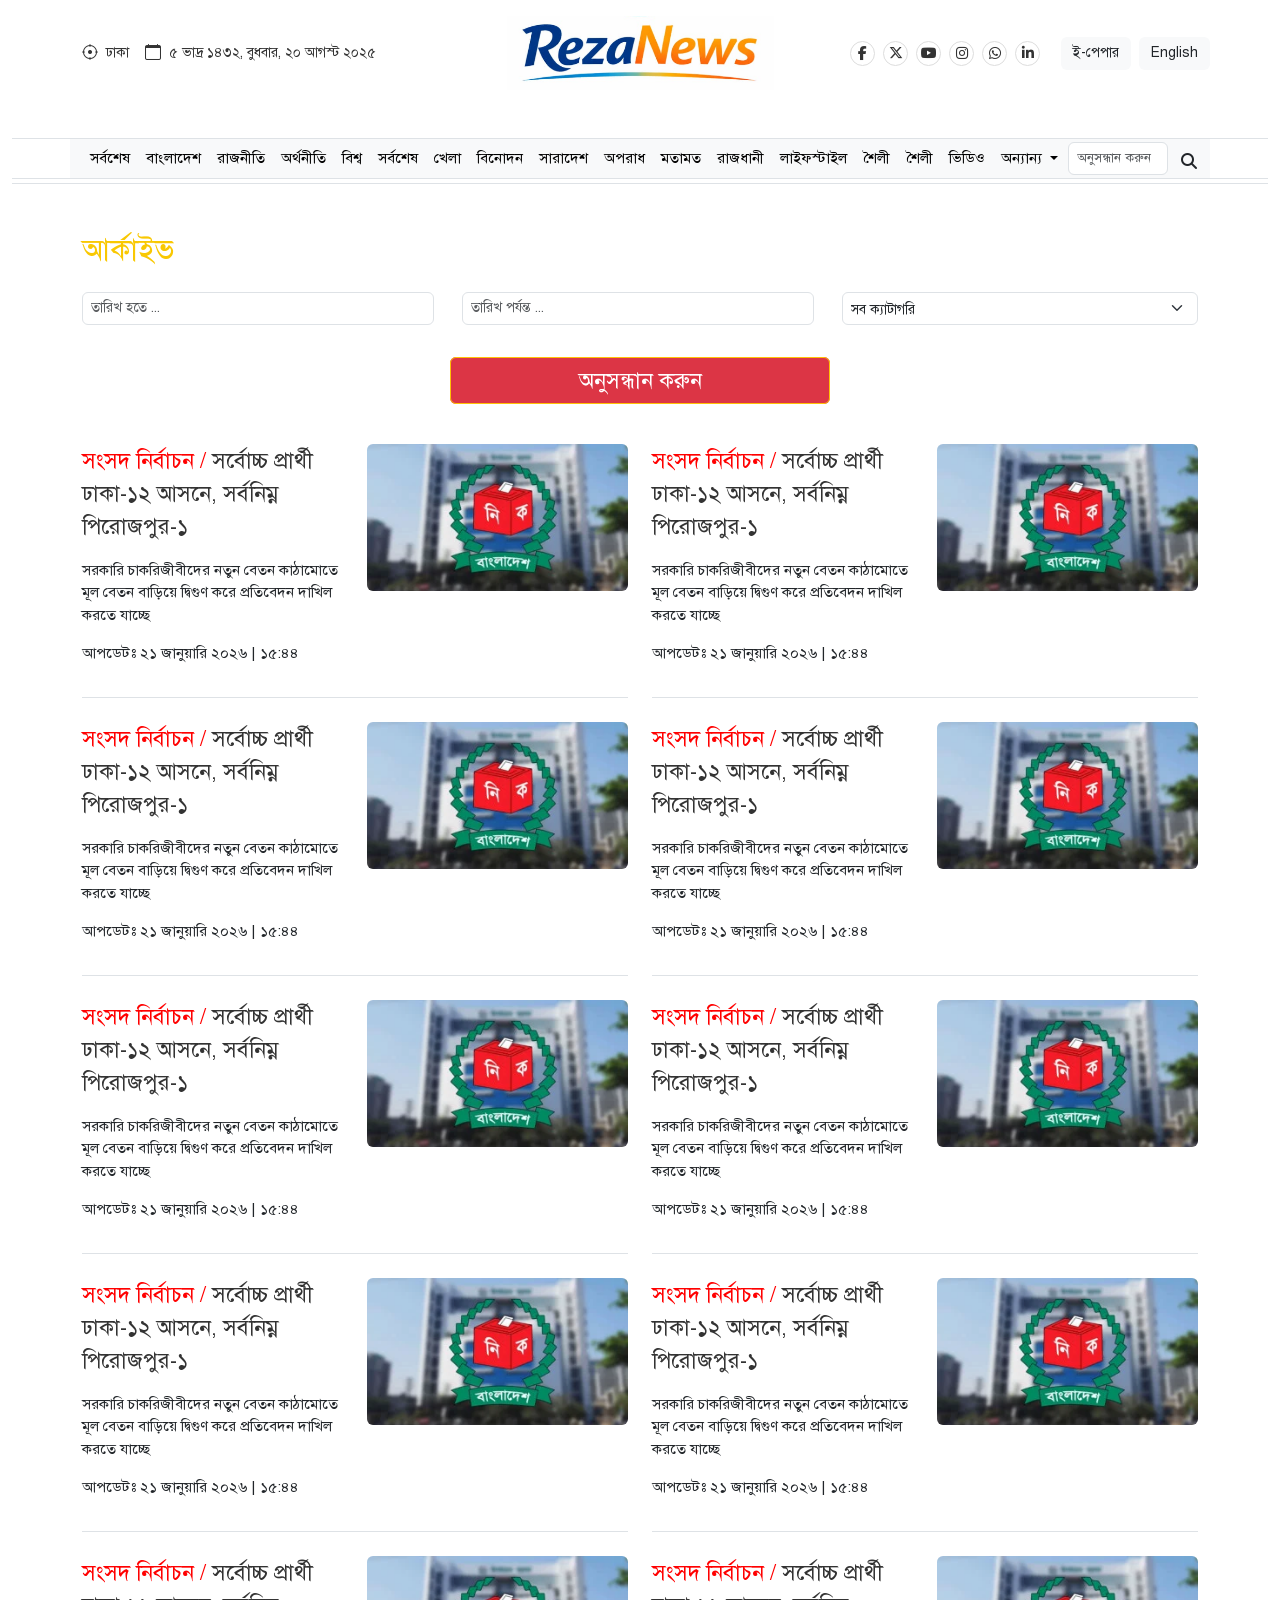
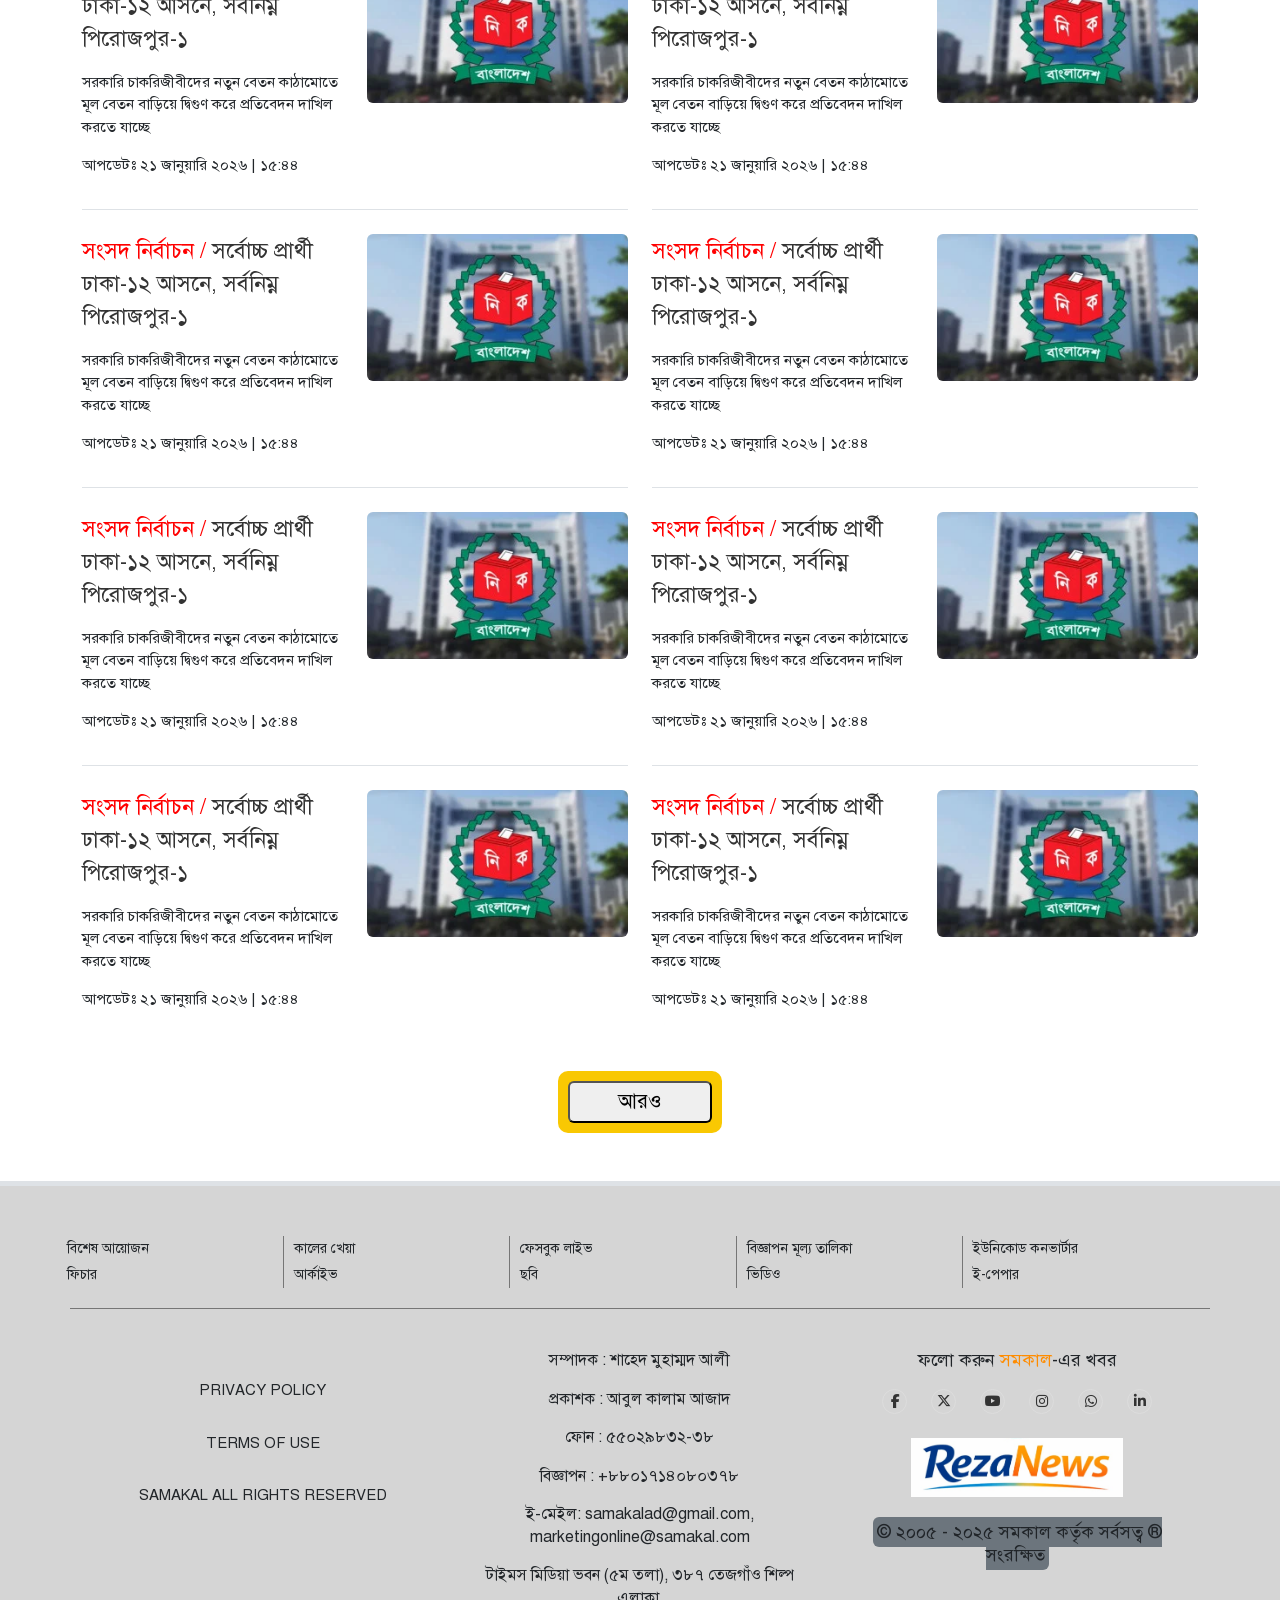
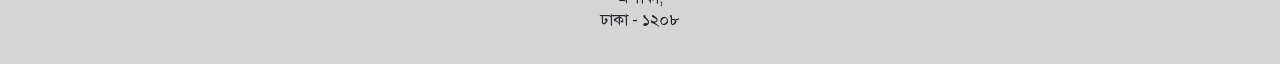
==== archive.html @ 0eddf74a "first commit" ====
<!doctype html>
<html lang="en">

<head>
    <meta charset="utf-8">
    <meta name="viewport" content="width=device-width, initial-scale=1">
    <title>SAMAKAL</title>
    <link href="https://cdn.jsdelivr.net/npm/bootstrap@5.3.8/dist/css/bootstrap.min.css" rel="stylesheet"
        integrity="sha384-sRIl4kxILFvY47J16cr9ZwB07vP4J8+LH7qKQnuqkuIAvNWLzeN8tE5YBujZqJLB" crossorigin="anonymous">
    <link href="https://cdn.jsdelivr.net/npm/bootstrap@5.3.7/dist/css/bootstrap.min.css" rel="stylesheet"
        integrity="sha384-LN+7fdVzj6u52u30Kp6M/trliBMCMKTyK833zpbD+pXdCLuTusPj697FH4R/5mcr" crossorigin="anonymous">
    <link rel="stylesheet" href="https://cdn.jsdelivr.net/npm/bootstrap-icons@1.13.1/font/bootstrap-icons.min.css">
    <link rel="stylesheet" href="https://cdnjs.cloudflare.com/ajax/libs/font-awesome/6.7.2/css/all.min.css"
        integrity="sha512-Evv84Mr4kqVGRNSgIGL/F/aIDqQb7xQ2vcrdIwxfjThSH8CSR7PBEakCr51Ck+w+/U6swU2Im1vVX0SVk9ABhg=="
        crossorigin="anonymous" referrerpolicy="no-referrer" />

    <script src="https://cdn.jsdelivr.net/npm/bootstrap@5.3.3/dist/js/bootstrap.bundle.min.js"></script>

    <script src="https://cdn.jsdelivr.net/npm/bootstrap@5.3.3/dist/js/bootstrap.bundle.min.js"></script>



    <link rel="stylesheet" href="style.css">
    <link rel="stylesheet" href="responsive.css">

</head>


<body>
    <!-- header-responsive-part -->
    <div class="container-fluid d-md-none mt-3">

        <div class="container">
            <div class="row d-flex justify-content-between align-items-center mb-2">

                <!-- responsive-three-dot-start-->
                <div class="col-md-0 col-2 d-flex align-items-end d-md-none">
                    <div class="row d-flex justify-content-end bg-light">
                        <a class="btn btn-dark py-1 px-2" data-bs-toggle="offcanvas" href="#offcanvasExample"
                            role="button" aria-controls="offcanvasExample">
                            <i class="bi bi-list font-size-22 text-white"></i>
                        </a>

                        <div class="offcanvas offcanvas-top offcanvas-box" tabindex="-1" id="offcanvasExample"
                            aria-labelledby="offcanvasExampleLabel">
                            <button type="button" class="btn-close mt-3" data-bs-dismiss="offcanvas"
                                aria-label="Close"></button>
                            <div class="offcanvas-header d-flex justify-content-center">
                                <a href="#"><img src="images/logo.png" alt="main-logo"></a>
                            </div>
                            <div
                                class="offcanvas-header pt-2 pb-2 d-flex justify-content-between font-md shadow bg-ofcanvas">
                                <!-- ofcanvas-date-time-start -->
                                <div class="col d-flex justify-content-center">
                                    <div
                                        class=" font-size-16 date-and-time mb-0 mt-0 pb-0 pt-0 d-flex justify-content-start align-items-center font-size-12 align-items-center">
                                        <i class="bi bi-crosshair mb-0 mt-0 pb-0 pt-0"></i>
                                        <h5 class="font-size-14 ps-2 mb-0 mt-0 pb-0 pt-0 font-size-16">ঢাকা</h5>
                                        <i class="bi bi-calendar ps-3 mb-0 mt-0 pb-0 pt-0"></i>
                                        <h5 class="font-size-14 px-2 mb-0 mt-0 pb-0 pt-0 font-size-16">৫ ভাদ্র ১৪৩২,
                                            বুধবার, ২০ আগস্ট ২০২৫</h5>
                                    </div>
                                </div>
                                <!-- ofcanvas-date-time-end -->
                            </div>
                            <div class="offcanvas-body" id="offcanvasExample">
                                <ul class="navbar-nav text-bold">
                                    <li class="nav-item border-bottom "><a
                                            class="nav-link text-black font-size-16 py-2 fw-normal" aria-current="page"
                                            href="category.html">প্রচ্ছদ</a></li>
                                    <li class="nav-item border-bottom "><a
                                            class="nav-link text-black font-size-16 py-2 fw-normal" aria-current="page"
                                            href="category.html">সর্বশেষ</a></li>
                                    <li class="nav-item border-bottom "><a
                                            class="nav-link text-black font-size-16 py-2 fw-normal" aria-current="page"
                                            href="category.html">জাতীয়</a></li>
                                    <li class="nav-item border-bottom "><a
                                            class="nav-link text-black font-size-16 py-2 fw-normal" aria-current="page"
                                            href="category.html">রাজনীতি</a></li>
                                    <li class="nav-item border-bottom "><a
                                            class="nav-link text-black font-size-16 py-2 fw-normal" aria-current="page"
                                            href="category.html">অর্থকড়ি</a></li>
                                    <li class="nav-item border-bottom "><a
                                            class="nav-link text-black font-size-16 py-2 fw-normal" aria-current="page"
                                            href="category.html">বিশেষ প্রতিবেদন</a></li>
                                    <li class="nav-item border-bottom "><a
                                            class="nav-link text-black font-size-16 py-2 fw-normal" aria-current="page"
                                            href="category.html">বিশ্বগ্রাম</a></li>
                                    <li class="nav-item border-bottom "><a
                                            class="nav-link text-black font-size-16 py-2 fw-normal" aria-current="page"
                                            href="category.html">রূপসী বাংলা</a></li>
                                    <li class="nav-item border-bottom "><a
                                            class="nav-link text-black font-size-16 py-2 fw-normal" aria-current="page"
                                            href="category.html">খেলার ভুবন</a></li>
                                    <li class="nav-item border-bottom "><a
                                            class="nav-link text-black font-size-16 py-2 fw-normal" aria-current="page"
                                            href="category.html">রঙ</a></li>
                                    <li class="nav-item border-bottom "><a
                                            class="nav-link text-black font-size-16 py-2 fw-normal" aria-current="page"
                                            href="category.html">সুবর্ণরেখা</a></li>
                                    <li class="nav-item border-bottom "><a
                                            class="nav-link text-black font-size-16 py-2 fw-normal" aria-current="page"
                                            href="category.html">সাহিত্যসভা</a></li>
                                    <li class="nav-item border-bottom "><a
                                            class="nav-link text-black font-size-16 py-2 fw-normal" aria-current="page"
                                            href="category.html">কর্মযোগ</a></li>
                                    <li class="nav-item border-bottom "><a
                                            class="nav-link text-black font-size-16 py-2 fw-normal" aria-current="page"
                                            href="category.html">চট্টগ্রামের খবর</a></li>
                                    <li class="nav-item border-bottom "><a
                                            class="nav-link text-black font-size-16 py-2 fw-normal" aria-current="page"
                                            href="category.html">ক্যাম্পাস</a></li>
                                    <li class="nav-item border-bottom "><a
                                            class="nav-link text-black font-size-16 py-2 fw-normal" aria-current="page"
                                            href="category.html">লেখাপড়া</a></li>
                                    <li class="nav-item border-bottom "><a
                                            class="nav-link text-black font-size-16 py-2 fw-normal" aria-current="page"
                                            href="category.html">যুক্তিতর্ক</a></li>
                                    <li class="nav-item border-bottom "><a
                                            class="nav-link text-black font-size-16 py-2 fw-normal" aria-current="page"
                                            href="category.html">জ্ঞান-বিজ্ঞান</a></li>
                                    <li class="nav-item border-bottom "><a
                                            class="nav-link text-black font-size-16 py-2 fw-normal" aria-current="page"
                                            href="category.html">খেত খামার</a></li>
                                    <li class="nav-item border-bottom "><a
                                            class="nav-link text-black font-size-16 py-2 fw-normal" aria-current="page"
                                            href="category.html">ফ্যাক্টচেক</a></li>
                                    <li class="nav-item border-bottom "><a
                                            class="nav-link text-black font-size-16 py-2 fw-normal" aria-current="page"
                                            href="category.html">ফ্যাশন প্লাস</a></li>
                                    <li class="nav-item border-bottom "><a
                                            class="nav-link text-black font-size-16 py-2 fw-normal" aria-current="page"
                                            href="category.html">রঙ্গব্যঙ্গ</a></li>
                                    <li class="nav-item border-bottom "><a
                                            class="nav-link text-black font-size-16 py-2 fw-normal" aria-current="page"
                                            href="category.html">মমতাময়ী</a></li>
                                    <li class="nav-item border-bottom "><a
                                            class="nav-link text-black font-size-16 py-2 fw-normal" aria-current="page"
                                            href="category.html">সম্পাদকীয়</a></li>
                                    <li class="nav-item border-bottom "><a
                                            class="nav-link text-black font-size-16 py-2 fw-normal" aria-current="page"
                                            href="category.html">আইন-আদালত</a></li>
                                    <li class="nav-item border-bottom "><a
                                            class="nav-link text-black font-size-16 py-2 fw-normal" aria-current="page"
                                            href="category.html">শিল্প-সংস্কৃতি</a></li>
                                    <li class="nav-item border-bottom "><a
                                            class="nav-link text-black font-size-16 py-2 fw-normal" aria-current="page"
                                            href="category.html">এখানে নোঙর</a></li>
                                    <li class="nav-item border-bottom "><a
                                            class="nav-link text-black font-size-16 py-2 fw-normal" aria-current="page"
                                            href="category.html">করপোরেট কর্নার</a></li>
                                    <li class="nav-item border-bottom "><a
                                            class="nav-link text-black font-size-16 py-2 fw-normal" aria-current="page"
                                            href="category.html">ইতিহাস-ঐতিহ্য</a></li>
                                    <li class="nav-item border-bottom "><a
                                            class="nav-link text-black font-size-16 py-2 fw-normal" aria-current="page"
                                            href="category.html">মুক্তিযুদ্ধ</a></li>
                                </ul>
                            </div>
                        </div>
                    </div>
                </div>
                <!-- responsive-three-dot-end -->

                <!-- responsive-logo start -->
                <div class="col-md-0 col-7">
                    <a href="index.html"><img class="img-fluid" src="images/logo.png" alt="Main Logo"></a>
                </div>
                <!-- responsive-logo end -->


                <!-- responsive-search start -->
                <div class="col-md-0 col-3 d-flex align-items-end">
                    <a href="search.html" class="text-decoration-none text-dark">
                        <div class="search-option d-flex align-items-center justify-content-end">
                            <form class="d-flex align-items-end" role="search">
                                <input href class="form-control search-btn-height pe-0 ps-2 font-size-13 me-1" type="search"
                                    placeholder="অনুসন্ধান করুন" aria-label="Search" />
                                <button class="btn p-0 ms-2 me-0" type="submit"><i
                                        class="fa-solid fa-magnifying-glass"></i></button>
                            </form>
                        </div>                        
                    </a>
                </div>
                <!-- responsive-search end -->

            </div>
        </div>

    </div>
    <!-- header-responsive-end -->

    <!-- header-main-box start -->
    <!-- header-top-part start -->
    <div class="container-fluid d-none d-md-block">
        <div class="container mt-3">
            <!-- .header-date,logo,socilamed-epaper-start -->
            <div class="row d-flex align-items-center mb-3">
                <div class="col-md-4 d-flex align-items-center">
                    <div
                        class="font-size-16 date-and-time mb-0 mt-0 pb-0 pt-0 d-flex justify-content-start align-items-center font-size-12 align-items-center">
                        <i class="bi bi-crosshair mb-0 mt-0 pb-0 pt-0"></i>
                        <h5 class="font-size-14 ps-2 mb-0 mt-0 pb-0 pt-0 font-size-14">ঢাকা</h5>
                        <i class="bi bi-calendar ps-3 mb-0 mt-0 pb-0 pt-0"></i>
                        <h5 class="font-size-14 px-2 mb-0 mt-0 pb-0 pt-0 font-size-14">৫ ভাদ্র ১৪৩২, বুধবার, ২০ আগস্ট
                            ২০২৫</h5>
                    </div>
                </div>
                <div class="col-md-4 main-logo">
                    <a class="d-flex justify-content-center" href="index.html"><img class="w-75" src="images/logo.png" alt="main-logo"></a>

                </div>
                <div class="col-md-4">
                    <!-- social-media start -->
                    <div class="row d-flex justify-content-end warp-flex align-items-center">
                        <div class="col-7 social-media">
                            <ul class="list-unstyled d-flex mb-0 align-items-center justify-content-end warp-flex">
                                <li><a class="text-decoration-none ms-md-0" href="https://www.facebook.com/"><i
                                            class="fa-brands fa-facebook-f"></i></a></li>
                                <li><a class="text-decoration-none ms-md-2" href="https://www.facebook.com/"><i
                                            class="fa-brands fa-x-twitter"></i></a></li>
                                <li><a class="text-decoration-none ms-md-2" href="https://www.facebook.com/"><i
                                            class="fa-brands fa-youtube"></i></a></li>
                                <li><a class="text-decoration-none ms-md-2" href="https://www.facebook.com/"><i
                                            class="fa-brands fa-instagram"></i></a></li>
                                <li><a class="text-decoration-none ms-md-2" href="https://www.facebook.com/"><i
                                            class="fa-brands fa-whatsapp"></i></a></li>
                                <li><a class="text-decoration-none ms-md-2" href="https://www.facebook.com/"><i
                                            class="fa-brands fa-linkedin-in"></i></a></li>
                            </ul>

                        </div>
                        <div class="col-md-5 d-flex justify-content-end p-0">
                            <div class="d-flex align-items-center justify-content-end bg-light px-1 py-0 rounded">
                                <!-- <i class="bi bi-newspaper"></i> -->
                                <h5 class="font-size-14 ps-2 mt-2 pe-2"><a class="text-decoration-none text-dark"
                                        href="category.html">ই-পেপার</a></h5>
                            </div>
                            <div class="d-flex align-items-center justify-content-end bg-light px-1 py-0 ms-2 rounded">
                                <h5 class="font-size-14 ps-2 mt-2 pe-2"><a class="text-decoration-none text-dark"
                                        href="category.html">English</a></h5>
                            </div>
                        </div>
                    </div>
                    <!-- social-media end -->

                </div>
            </div>
            <!-- .header-date,logo,socilamed-epaper-end -->

        </div>
    </div>
    <!-- header-top-part end -->

        <!-- header-bottom-part start -->
        <div class="container-fluid d-none d-md-block mb-5 mb-md-4 sticky-top">
            <div class="border-md-top-1px mt-5"></div>
            <div class="container d-header">
                <div class="row d-flex align-items-center bg-body-tertiary">
                    <!-- navbar-start -->
                    <div class="col-md-10 p-0 m-0">
                        <nav class="navbar navbar-expand-lg p-0 m-0">
                            <div class="container-fluid">
                                <button class="navbar-toggler" type="button" data-bs-toggle="collapse"
                                    data-bs-target="#navbarScroll" aria-controls="navbarScroll" aria-expanded="false"
                                    aria-label="Toggle navigation">
                                    <span class="navbar-toggler-icon"></span>
                                </button>
                                <div class="collapse navbar-collapse" id="navbarScroll">
                                    <ul class="navbar-nav me-auto my-2 my-lg-0 navbar-nav-scroll"
                                        style="--bs-scroll-height: 100px;">
                                        <li class="nav-item">
                                            <a class="nav-link active" aria-current="page" href="category.html">সর্বশেষ</a>
                                        </li>
                                        <li class="nav-item">
                                            <a class="nav-link active" aria-current="page" href="category.html">বাংলাদেশ</a>
                                        </li>
                                        <li class="nav-item">
                                            <a class="nav-link active" aria-current="page" href="category.html">রাজনীতি</a>
                                        </li>
                                        <li class="nav-item">
                                            <a class="nav-link active" aria-current="page" href="category.html">অর্থনীতি</a>
                                        </li>
                                        <li class="nav-item">
                                            <a class="nav-link active" aria-current="page" href="category.html">বিশ্ব</a>
                                        </li>
                                        <li class="nav-item">
                                            <a class="nav-link active" aria-current="page" href="category.html">সর্বশেষ</a>
                                        </li>
                                        <li class="nav-item">
                                            <a class="nav-link active" aria-current="page" href="category.html">খেলা</a>
                                        </li>
                                        <li class="nav-item">
                                            <a class="nav-link active" aria-current="page" href="category.html">বিনোদন</a>
                                        </li>
                                        <li class="nav-item">
                                            <a class="nav-link active" aria-current="page" href="category.html">সারাদেশ </a>
                                        </li>
                                        <li class="nav-item">
                                            <a class="nav-link active" aria-current="page" href="category.html">অপরাধ</a>
                                        </li>
                                        <li class="nav-item">
                                            <a class="nav-link active" aria-current="page" href="category.html">মতামত</a>
                                        </li>
                                        <li class="nav-item">
                                            <a class="nav-link active" aria-current="page" href="category.html">রাজধানী</a>
                                        </li>
                                        <li class="nav-item">
                                            <a class="nav-link active" aria-current="page" href="category.html">লাইফস্টাইল</a>
                                        </li>
                                        <li class="nav-item">
                                            <a class="nav-link active" aria-current="page" href="category.html">শৈলী</a>
                                        </li>
                                        <li class="nav-item">
                                            <a class="nav-link active" aria-current="page" href="category.html">শৈলী</a>
                                        </li>
                                        <li class="nav-item">
                                            <a class="nav-link active" aria-current="page" href="category.html">ভিডিও</a>
                                        </li>


                                        <li class="nav-item dropdown has-megamenu">
                                            <a class="nav-link active dropdown-toggle" href="category.html" role="button"
                                                data-bs-toggle="dropdown" aria-expanded="false">
                                                অন্যান্য
                                            </a>
                                            <ul class="dropdown-menu dropdown-other">
                                                <li>
                                                    <div class="row w-100 h-100 d-flex justify-content-between ">
                                                        <div class="col-md-3" style="flex: 0 0 20%;max-width: 20%;">
                                                            <ul class="list-unstyled">
                                                                <li><a class="dropdown-item" href="category.html">চতুরঙ্গ</a></li>
                                                                <li><a class="dropdown-item" href="category.html">নারী দিবস</a></li>
                                                                <li><a class="dropdown-item" href="category.html">সাহিত্য ও সংস্কৃতি</a>
                                                                </li>
                                                                <li><a class="dropdown-item" href="category.html">ছবি</a></li>
                                                                <li><a class="dropdown-item" href="category.html">প্রবাস</a></li>
                                                            </ul>
                                                        </div>

                                                        <div class="col-md-3" style="flex: 0 0 20%;max-width: 20%;">
                                                            <ul class="list-unstyled">
                                                                <li><a class="dropdown-item" href="category.html">জীবন সংগ্রাম</a></li>
                                                                <li><a class="dropdown-item" href="category.html">ভ্রমণ</a></li>
                                                                <li><a class="dropdown-item" href="category.html">ফিচার</a></li>
                                                                <li><a class="dropdown-item" href="category.html">প্রবাস</a></li>
                                                                <li><a class="dropdown-item" href="category.html">জীবন সংগ্রাম</a></li>
                                                            </ul>
                                                        </div>

                                                        <div class="col-md-3" style="flex: 0 0 20%;max-width: 20%;">
                                                            <ul class="list-unstyled">
                                                                <li><a class="dropdown-item" href="category.html">ভ্রমণ</a></li>
                                                                <li><a class="dropdown-item" href="category.html">ফিচার</a></li>
                                                                <li><a class="dropdown-item" href="category.html">শিক্ষা</a></li>
                                                                <li><a class="dropdown-item" href="category.html">শিল্প-বাণিজ্য</a></li>
                                                                <li><a class="dropdown-item" href="category.html">সাক্ষাৎকার</a></li>
                                                            </ul>
                                                        </div>

                                                        <div class="col-md-3" style="flex: 0 0 20%;max-width: 20%;">
                                                            <ul class="list-unstyled">
                                                                <li><a class="dropdown-item" href="category.html">প্রযুক্তি</a></li>
                                                                <li><a class="dropdown-item" href="category.html">প্রিয় চট্টগ্রাম</a></li>
                                                                <li><a class="dropdown-item" href="category.html">শেয়ারবাজার</a></li>
                                                                <li><a class="dropdown-item" href="category.html">অনুসন্ধান</a></li>
                                                                <li><a class="dropdown-item" href="category.html">অফবিট</a></li>
                                                            </ul>
                                                        </div>

                                                        <div class="col-md-3" style="flex: 0 0 20%;max-width: 20%;">
                                                            <ul class="list-unstyled">
                                                                <li><a class="dropdown-item" href="archive.html">আর্কাইভ</a></li>
                                                                <li><a class="dropdown-item" href="category.html">মতামত</a></li>
                                                                <li><a class="dropdown-item" href="category.html">চাকরি</a></li>
                                                                <li><a class="dropdown-item" href="category.html">শিল্পমঞ্চ</a></li>
                                                                <li><a class="dropdown-item" href="category.html">বিশেষ আয়োজন</a></li>
                                                            </ul>
                                                        </div>

                                                    </div>                                                    
                                                </li>

                                            </ul>
                                        </li>
                                    </ul>

                                </div>
                            </div>
                        </nav>
                    </div>
                    <!-- navbar-end -->


                    <!-- search-button-start -->
                    <div class="col-md-2">
                        <a href="search.html" class="text-decoration-none text-dark">
                            <div class="search-option d-flex align-items-center justify-content-end">
                                <form class="d-flex align-items-end" role="search">
                                    <input href class="form-control search-btn-height pe-0 ps-2 font-size-13 me-1" type="search"
                                        placeholder="অনুসন্ধান করুন" aria-label="Search" />
                                    <button class="btn p-0 ms-2 me-0" type="submit"><i
                                            class="fa-solid fa-magnifying-glass"></i></button>
                                </form>
                            </div>                        
                        </a>

                    </div>
                    <!-- search-button-end -->
                </div>
            </div>
            <div class="border-md-top-1px"></div>
            <div class="border-md-top-1px mt-1 mb-5"></div>
        </div>
        <!-- header-bottom-part end -->
    <!-- header-main-box end -->

<!-- arcive title start -->
 <div class="container-fluid">
    <div class="container">
        <!-- search--box start -->
        <div class="row">
            <div class="col-lg-12 col-12 mb-lg-0 text-start">
                <h2 class="font-size-30 color-sp">আর্কাইভ</h2>                          
            </div>
            
        </div>
        <!-- search--box end -->

      
    </div>
</div>
 
<!-- arcive title end -->
    
<!-- archive search box start -->
<div class="container-fluid">
    <div class="container">
        <!-- search form start -->
        <div class="row mt-3 mb-3">
            <div class="col-lg-4">
                <form class="d-flex align-items-end" role="search">
                    <input href class="form-control search-btn-height w-100 pe-0 ps-2 font-size-14 me-1" type="search"
                        placeholder="তারিখ হতে ..." aria-label="Search" />
                </form>
            </div>

            <div class="col-lg-4">
                <form class="d-flex align-items-end" role="search">
                    <input href class="form-control search-btn-height w-100 pe-0 ps-2 font-size-14 me-1" type="search"
                        placeholder="তারিখ পর্যন্ত ..." aria-label="Search" />
                </form>
            </div>

            <div class="col-lg-4">

                <select class="form-select search-btn-height w-100 pe-0 ps-2 font-size-14 me-1" aria-label="Default select example">
                <option selected>সব ক্যাটাগরি</option>
                <option value="1">বাংলাদেশ</option>
                <option value="2">রাজিনীতি</option>
                <option value="3">প্রযুক্তি</option>
                <option value="3">রাজধানী</option>
                <option value="3">বিশ্ব</option>
                <option value="3">ভ্রমণ</option>
                <option value="3">বিনোদন</option>
                <option value="3">কালের খেয়া</option>
                </select>                

            </div>
            
        </div>
        <!-- search form end -->

        <!-- search start -->
        <div class="row">
            <div class="col-lg-4"></div>
            <div class="col-lg-4 col-12 search rounded bg-danger px-0 mt-3 mb-3">
                <button type="button" class="btn btnn text-white font-size-22 btn-outline-warning w-100">অনুসন্ধান করুন


                </button>   
                

            </div>
            <div class="col-lg-4"></div>
        </div>
        <!-- search end -->
    </div>
</div>
<!-- archive search box end -->

<!-- archive result start -->
<div class="container-fluid">
    <div class="container">
        <!-- archive result-box start -->
        <div class="row">

            <!-- archive-left box start -->                   
            <div class="col-lg-6 col-12 mb-lg-0">
                <!-- categgory-single start -->
                <div class="categgory-single">
                    <a href="single.html" class="text-decoration-none text-dark">
                        <div class="row mt-lg-4 mt-3">
                            <div class="col-lg-6 col-6">
                                <div class="main-lead-title">
                                    <h3 class="font-size-22 lh-base mt-lg-0 mt-4 mb-3"><span class="subheading">সংসদ নির্বাচন /</span> সর্বোচ্চ প্রার্থী ঢাকা-১২ আসনে, সর্বনিম্ন পিরোজপুর-১</h3>
                                </div>
                                <div class="c-body-date d-none d-md-block">
                                    <p>সরকারি চাকরিজীবীদের নতুন বেতন কাঠামোতে মূল বেতন বাড়িয়ে দ্বিগুণ করে প্রতিবেদন দাখিল করতে যাচ্ছে </p>
                                    <p class="date-and-time">আপডেটঃ ২১ জানুয়ারি ২০২৬ | ১৫:৪৪</p>
                                </div>
                            </div>
                            <div class="c-images col-lg-6 col-6">
                                <picture>
                                    <img class="img-100 img-fluid rounded" src="images/ec.webp" alt="Election Commition">
                                </picture>
                            </div> 
                        </div>
                    </a> 
                </div>
                <!-- categgory-single end -->
                <div class="border-bottom mt-3 mb-3"></div>   
                
                
                <!-- categgory-single start -->
                <div class="categgory-single">
                    <a href="single.html" class="text-decoration-none text-dark">
                        <div class="row mt-lg-4 mt-3">
                            <div class="col-lg-6 col-12">
                                <div class="main-lead-title">
                                    <h3 class="font-size-22 lh-base mt-lg-0 mt-4 mb-3"><span class="subheading">সংসদ নির্বাচন /</span> সর্বোচ্চ প্রার্থী ঢাকা-১২ আসনে, সর্বনিম্ন পিরোজপুর-১</h3>
                                </div>
                                <div class="c-body-date d-none d-md-block">
                                    <p>সরকারি চাকরিজীবীদের নতুন বেতন কাঠামোতে মূল বেতন বাড়িয়ে দ্বিগুণ করে প্রতিবেদন দাখিল করতে যাচ্ছে </p>
                                    <p class="date-and-time">আপডেটঃ ২১ জানুয়ারি ২০২৬ | ১৫:৪৪</p>
                                </div>
                            </div>
                            <div class="c-images col-lg-6 col-12">
                                <picture>
                                    <img class="img-100 img-fluid rounded" src="images/ec.webp" alt="Election Commition">
                                </picture>
                            </div> 
                        </div>
                    </a> 
                </div>
                <!-- categgory-single end -->
                <div class="border-bottom mt-3 mb-3"></div>  
                
                
                <!-- categgory-single start -->
                <div class="categgory-single">
                    <a href="single.html" class="text-decoration-none text-dark">
                        <div class="row mt-lg-4 mt-3">
                            <div class="col-lg-6 col-12">
                                <div class="main-lead-title">
                                    <h3 class="font-size-22 lh-base mt-lg-0 mt-4 mb-3"><span class="subheading">সংসদ নির্বাচন /</span> সর্বোচ্চ প্রার্থী ঢাকা-১২ আসনে, সর্বনিম্ন পিরোজপুর-১</h3>
                                </div>
                                <div class="c-body-date d-none d-md-block">
                                    <p>সরকারি চাকরিজীবীদের নতুন বেতন কাঠামোতে মূল বেতন বাড়িয়ে দ্বিগুণ করে প্রতিবেদন দাখিল করতে যাচ্ছে </p>
                                    <p class="date-and-time">আপডেটঃ ২১ জানুয়ারি ২০২৬ | ১৫:৪৪</p>
                                </div>
                            </div>
                            <div class="c-images col-lg-6 col-12">
                                <picture>
                                    <img class="img-100 img-fluid rounded" src="images/ec.webp" alt="Election Commition">
                                </picture>
                            </div> 
                        </div>
                    </a> 
                </div>
                <!-- categgory-single end -->
                <div class="border-bottom mt-3 mb-3"></div>  
                
                
                <!-- categgory-single start -->
                <div class="categgory-single">
                    <a href="single.html" class="text-decoration-none text-dark">
                        <div class="row mt-lg-4 mt-3">
                            <div class="col-lg-6 col-12">
                                <div class="main-lead-title">
                                    <h3 class="font-size-22 lh-base mt-lg-0 mt-4 mb-3"><span class="subheading">সংসদ নির্বাচন /</span> সর্বোচ্চ প্রার্থী ঢাকা-১২ আসনে, সর্বনিম্ন পিরোজপুর-১</h3>
                                </div>
                                <div class="c-body-date d-none d-md-block">
                                    <p>সরকারি চাকরিজীবীদের নতুন বেতন কাঠামোতে মূল বেতন বাড়িয়ে দ্বিগুণ করে প্রতিবেদন দাখিল করতে যাচ্ছে </p>
                                    <p class="date-and-time">আপডেটঃ ২১ জানুয়ারি ২০২৬ | ১৫:৪৪</p>
                                </div>
                            </div>
                            <div class="c-images col-lg-6 col-12">
                                <picture>
                                    <img class="img-100 img-fluid rounded" src="images/ec.webp" alt="Election Commition">
                                </picture>
                            </div> 
                        </div>
                    </a> 
                </div>
                <!-- categgory-single end -->
                <div class="border-bottom mt-3 mb-3"></div>  
                
                
                <!-- categgory-single start -->
                <div class="categgory-single">
                    <a href="single.html" class="text-decoration-none text-dark">
                        <div class="row mt-lg-4 mt-3">
                            <div class="col-lg-6 col-12">
                                <div class="main-lead-title">
                                    <h3 class="font-size-22 lh-base mt-lg-0 mt-4 mb-3"><span class="subheading">সংসদ নির্বাচন /</span> সর্বোচ্চ প্রার্থী ঢাকা-১২ আসনে, সর্বনিম্ন পিরোজপুর-১</h3>
                                </div>
                                <div class="c-body-date d-none d-md-block">
                                    <p>সরকারি চাকরিজীবীদের নতুন বেতন কাঠামোতে মূল বেতন বাড়িয়ে দ্বিগুণ করে প্রতিবেদন দাখিল করতে যাচ্ছে </p>
                                    <p class="date-and-time">আপডেটঃ ২১ জানুয়ারি ২০২৬ | ১৫:৪৪</p>
                                </div>
                            </div>
                            <div class="c-images col-lg-6 col-12">
                                <picture>
                                    <img class="img-100 img-fluid rounded" src="images/ec.webp" alt="Election Commition">
                                </picture>
                            </div> 
                        </div>
                    </a> 
                </div>
                <!-- categgory-single end -->
                <div class="border-bottom mt-3 mb-3"></div>  
                
                
                <!-- categgory-single start -->
                <div class="categgory-single">
                    <a href="single.html" class="text-decoration-none text-dark">
                        <div class="row mt-lg-4 mt-3">
                            <div class="col-lg-6 col-12">
                                <div class="main-lead-title">
                                    <h3 class="font-size-22 lh-base mt-lg-0 mt-4 mb-3"><span class="subheading">সংসদ নির্বাচন /</span> সর্বোচ্চ প্রার্থী ঢাকা-১২ আসনে, সর্বনিম্ন পিরোজপুর-১</h3>
                                </div>
                                <div class="c-body-date d-none d-md-block">
                                    <p>সরকারি চাকরিজীবীদের নতুন বেতন কাঠামোতে মূল বেতন বাড়িয়ে দ্বিগুণ করে প্রতিবেদন দাখিল করতে যাচ্ছে </p>
                                    <p class="date-and-time">আপডেটঃ ২১ জানুয়ারি ২০২৬ | ১৫:৪৪</p>
                                </div>
                            </div>
                            <div class="c-images col-lg-6 col-12">
                                <picture>
                                    <img class="img-100 img-fluid rounded" src="images/ec.webp" alt="Election Commition">
                                </picture>
                            </div> 
                        </div>
                    </a> 
                </div>
                <!-- categgory-single end -->
                <div class="border-bottom mt-3 mb-3"></div>  
                
                <!-- categgory-single start -->
                <div class="categgory-single">
                    <a href="single.html" class="text-decoration-none text-dark">
                        <div class="row mt-lg-4 mt-3">
                            <div class="col-lg-6 col-12">
                                <div class="main-lead-title">
                                    <h3 class="font-size-22 lh-base mt-lg-0 mt-4 mb-3"><span class="subheading">সংসদ নির্বাচন /</span> সর্বোচ্চ প্রার্থী ঢাকা-১২ আসনে, সর্বনিম্ন পিরোজপুর-১</h3>
                                </div>
                                <div class="c-body-date d-none d-md-block">
                                    <p>সরকারি চাকরিজীবীদের নতুন বেতন কাঠামোতে মূল বেতন বাড়িয়ে দ্বিগুণ করে প্রতিবেদন দাখিল করতে যাচ্ছে </p>
                                    <p class="date-and-time">আপডেটঃ ২১ জানুয়ারি ২০২৬ | ১৫:৪৪</p>
                                </div>
                            </div>
                            <div class="c-images col-lg-6 col-12">
                                <picture>
                                    <img class="img-100 img-fluid rounded" src="images/ec.webp" alt="Election Commition">
                                </picture>
                            </div> 
                        </div>
                    </a> 
                </div>
                <!-- categgory-single end -->
                <div class="border-bottom mt-3 mb-3"></div>  
                
                <!-- category-single start -->
                <div class="categgory-single">
                    <a href="single.html" class="text-decoration-none text-dark">
                        <div class="row mt-lg-4 mt-3">
                            <div class="col-lg-6 col-12">
                                <div class="main-lead-title">
                                    <h3 class="font-size-22 lh-base mt-lg-0 mt-4 mb-3"><span class="subheading">সংসদ নির্বাচন /</span> সর্বোচ্চ প্রার্থী ঢাকা-১২ আসনে, সর্বনিম্ন পিরোজপুর-১</h3>
                                </div>
                                <div class="c-body-date d-none d-md-block">
                                    <p>সরকারি চাকরিজীবীদের নতুন বেতন কাঠামোতে মূল বেতন বাড়িয়ে দ্বিগুণ করে প্রতিবেদন দাখিল করতে যাচ্ছে </p>
                                    <p class="date-and-time">আপডেটঃ ২১ জানুয়ারি ২০২৬ | ১৫:৪৪</p>
                                </div>
                            </div>
                            <div class="c-images col-lg-6 col-12">
                                <picture>
                                    <img class="img-100 img-fluid rounded" src="images/ec.webp" alt="Election Commition">
                                </picture>
                            </div> 
                        </div>
                    </a> 
                </div>
                <!-- category-single end -->             
                            
            </div>
            <!-- archive-left box end -->                
             
            <!-- archive-right box start -->                   
            <div class="col-lg-6 col-12 mb-lg-0">
                <!-- categgory-single start -->
                <div class="categgory-single">
                    <a href="single.html" class="text-decoration-none text-dark">
                        <div class="row mt-lg-4 mt-3">
                            <div class="col-lg-6 col-6">
                                <div class="main-lead-title">
                                    <h3 class="font-size-22 lh-base mt-lg-0 mt-4 mb-3"><span class="subheading">সংসদ নির্বাচন /</span> সর্বোচ্চ প্রার্থী ঢাকা-১২ আসনে, সর্বনিম্ন পিরোজপুর-১</h3>
                                </div>
                                <div class="c-body-date d-none d-md-block">
                                    <p>সরকারি চাকরিজীবীদের নতুন বেতন কাঠামোতে মূল বেতন বাড়িয়ে দ্বিগুণ করে প্রতিবেদন দাখিল করতে যাচ্ছে </p>
                                    <p class="date-and-time">আপডেটঃ ২১ জানুয়ারি ২০২৬ | ১৫:৪৪</p>
                                </div>
                            </div>
                            <div class="c-images col-lg-6 col-6">
                                <picture>
                                    <img class="img-100 img-fluid rounded" src="images/ec.webp" alt="Election Commition">
                                </picture>
                            </div> 
                        </div>
                    </a> 
                </div>
                <!-- categgory-single end -->
                <div class="border-bottom mt-3 mb-3"></div>   
                
                
                <!-- categgory-single start -->
                <div class="categgory-single">
                    <a href="single.html" class="text-decoration-none text-dark">
                        <div class="row mt-lg-4 mt-3">
                            <div class="col-lg-6 col-12">
                                <div class="main-lead-title">
                                    <h3 class="font-size-22 lh-base mt-lg-0 mt-4 mb-3"><span class="subheading">সংসদ নির্বাচন /</span> সর্বোচ্চ প্রার্থী ঢাকা-১২ আসনে, সর্বনিম্ন পিরোজপুর-১</h3>
                                </div>
                                <div class="c-body-date d-none d-md-block">
                                    <p>সরকারি চাকরিজীবীদের নতুন বেতন কাঠামোতে মূল বেতন বাড়িয়ে দ্বিগুণ করে প্রতিবেদন দাখিল করতে যাচ্ছে </p>
                                    <p class="date-and-time">আপডেটঃ ২১ জানুয়ারি ২০২৬ | ১৫:৪৪</p>
                                </div>
                            </div>
                            <div class="c-images col-lg-6 col-12">
                                <picture>
                                    <img class="img-100 img-fluid rounded" src="images/ec.webp" alt="Election Commition">
                                </picture>
                            </div> 
                        </div>
                    </a> 
                </div>
                <!-- categgory-single end -->
                <div class="border-bottom mt-3 mb-3"></div>  
                
                
                <!-- categgory-single start -->
                <div class="categgory-single">
                    <a href="single.html" class="text-decoration-none text-dark">
                        <div class="row mt-lg-4 mt-3">
                            <div class="col-lg-6 col-12">
                                <div class="main-lead-title">
                                    <h3 class="font-size-22 lh-base mt-lg-0 mt-4 mb-3"><span class="subheading">সংসদ নির্বাচন /</span> সর্বোচ্চ প্রার্থী ঢাকা-১২ আসনে, সর্বনিম্ন পিরোজপুর-১</h3>
                                </div>
                                <div class="c-body-date d-none d-md-block">
                                    <p>সরকারি চাকরিজীবীদের নতুন বেতন কাঠামোতে মূল বেতন বাড়িয়ে দ্বিগুণ করে প্রতিবেদন দাখিল করতে যাচ্ছে </p>
                                    <p class="date-and-time">আপডেটঃ ২১ জানুয়ারি ২০২৬ | ১৫:৪৪</p>
                                </div>
                            </div>
                            <div class="c-images col-lg-6 col-12">
                                <picture>
                                    <img class="img-100 img-fluid rounded" src="images/ec.webp" alt="Election Commition">
                                </picture>
                            </div> 
                        </div>
                    </a> 
                </div>
                <!-- categgory-single end -->
                <div class="border-bottom mt-3 mb-3"></div>  
                
                
                <!-- categgory-single start -->
                <div class="categgory-single">
                    <a href="single.html" class="text-decoration-none text-dark">
                        <div class="row mt-lg-4 mt-3">
                            <div class="col-lg-6 col-12">
                                <div class="main-lead-title">
                                    <h3 class="font-size-22 lh-base mt-lg-0 mt-4 mb-3"><span class="subheading">সংসদ নির্বাচন /</span> সর্বোচ্চ প্রার্থী ঢাকা-১২ আসনে, সর্বনিম্ন পিরোজপুর-১</h3>
                                </div>
                                <div class="c-body-date d-none d-md-block">
                                    <p>সরকারি চাকরিজীবীদের নতুন বেতন কাঠামোতে মূল বেতন বাড়িয়ে দ্বিগুণ করে প্রতিবেদন দাখিল করতে যাচ্ছে </p>
                                    <p class="date-and-time">আপডেটঃ ২১ জানুয়ারি ২০২৬ | ১৫:৪৪</p>
                                </div>
                            </div>
                            <div class="c-images col-lg-6 col-12">
                                <picture>
                                    <img class="img-100 img-fluid rounded" src="images/ec.webp" alt="Election Commition">
                                </picture>
                            </div> 
                        </div>
                    </a> 
                </div>
                <!-- categgory-single end -->
                <div class="border-bottom mt-3 mb-3"></div>  
                
                
                <!-- categgory-single start -->
                <div class="categgory-single">
                    <a href="single.html" class="text-decoration-none text-dark">
                        <div class="row mt-lg-4 mt-3">
                            <div class="col-lg-6 col-12">
                                <div class="main-lead-title">
                                    <h3 class="font-size-22 lh-base mt-lg-0 mt-4 mb-3"><span class="subheading">সংসদ নির্বাচন /</span> সর্বোচ্চ প্রার্থী ঢাকা-১২ আসনে, সর্বনিম্ন পিরোজপুর-১</h3>
                                </div>
                                <div class="c-body-date d-none d-md-block">
                                    <p>সরকারি চাকরিজীবীদের নতুন বেতন কাঠামোতে মূল বেতন বাড়িয়ে দ্বিগুণ করে প্রতিবেদন দাখিল করতে যাচ্ছে </p>
                                    <p class="date-and-time">আপডেটঃ ২১ জানুয়ারি ২০২৬ | ১৫:৪৪</p>
                                </div>
                            </div>
                            <div class="c-images col-lg-6 col-12">
                                <picture>
                                    <img class="img-100 img-fluid rounded" src="images/ec.webp" alt="Election Commition">
                                </picture>
                            </div> 
                        </div>
                    </a> 
                </div>
                <!-- categgory-single end -->
                <div class="border-bottom mt-3 mb-3"></div>  
                
                
                <!-- categgory-single start -->
                <div class="categgory-single">
                    <a href="single.html" class="text-decoration-none text-dark">
                        <div class="row mt-lg-4 mt-3">
                            <div class="col-lg-6 col-12">
                                <div class="main-lead-title">
                                    <h3 class="font-size-22 lh-base mt-lg-0 mt-4 mb-3"><span class="subheading">সংসদ নির্বাচন /</span> সর্বোচ্চ প্রার্থী ঢাকা-১২ আসনে, সর্বনিম্ন পিরোজপুর-১</h3>
                                </div>
                                <div class="c-body-date d-none d-md-block">
                                    <p>সরকারি চাকরিজীবীদের নতুন বেতন কাঠামোতে মূল বেতন বাড়িয়ে দ্বিগুণ করে প্রতিবেদন দাখিল করতে যাচ্ছে </p>
                                    <p class="date-and-time">আপডেটঃ ২১ জানুয়ারি ২০২৬ | ১৫:৪৪</p>
                                </div>
                            </div>
                            <div class="c-images col-lg-6 col-12">
                                <picture>
                                    <img class="img-100 img-fluid rounded" src="images/ec.webp" alt="Election Commition">
                                </picture>
                            </div> 
                        </div>
                    </a> 
                </div>
                <!-- categgory-single end -->
                <div class="border-bottom mt-3 mb-3"></div>  
                
                <!-- categgory-single start -->
                <div class="categgory-single">
                    <a href="single.html" class="text-decoration-none text-dark">
                        <div class="row mt-lg-4 mt-3">
                            <div class="col-lg-6 col-12">
                                <div class="main-lead-title">
                                    <h3 class="font-size-22 lh-base mt-lg-0 mt-4 mb-3"><span class="subheading">সংসদ নির্বাচন /</span> সর্বোচ্চ প্রার্থী ঢাকা-১২ আসনে, সর্বনিম্ন পিরোজপুর-১</h3>
                                </div>
                                <div class="c-body-date d-none d-md-block">
                                    <p>সরকারি চাকরিজীবীদের নতুন বেতন কাঠামোতে মূল বেতন বাড়িয়ে দ্বিগুণ করে প্রতিবেদন দাখিল করতে যাচ্ছে </p>
                                    <p class="date-and-time">আপডেটঃ ২১ জানুয়ারি ২০২৬ | ১৫:৪৪</p>
                                </div>
                            </div>
                            <div class="c-images col-lg-6 col-12">
                                <picture>
                                    <img class="img-100 img-fluid rounded" src="images/ec.webp" alt="Election Commition">
                                </picture>
                            </div> 
                        </div>
                    </a> 
                </div>
                <!-- categgory-single end -->
                <div class="border-bottom mt-3 mb-3"></div>  
                
                <!-- category-single start -->
                <div class="categgory-single">
                    <a href="single.html" class="text-decoration-none text-dark">
                        <div class="row mt-lg-4 mt-3">
                            <div class="col-lg-6 col-12">
                                <div class="main-lead-title">
                                    <h3 class="font-size-22 lh-base mt-lg-0 mt-4 mb-3"><span class="subheading">সংসদ নির্বাচন /</span> সর্বোচ্চ প্রার্থী ঢাকা-১২ আসনে, সর্বনিম্ন পিরোজপুর-১</h3>
                                </div>
                                <div class="c-body-date d-none d-md-block">
                                    <p>সরকারি চাকরিজীবীদের নতুন বেতন কাঠামোতে মূল বেতন বাড়িয়ে দ্বিগুণ করে প্রতিবেদন দাখিল করতে যাচ্ছে </p>
                                    <p class="date-and-time">আপডেটঃ ২১ জানুয়ারি ২০২৬ | ১৫:৪৪</p>
                                </div>
                            </div>
                            <div class="c-images col-lg-6 col-12">
                                <picture>
                                    <img class="img-100 img-fluid rounded" src="images/ec.webp" alt="Election Commition">
                                </picture>
                            </div> 
                        </div>
                    </a> 
                </div>
                <!-- category-single end -->
                  
                            
            </div>
            <!-- archive-right box end -->                            
         
        </div>
        <!-- arcive more start -->
        <div class="row">
            <!-- button start -->
            <div class="more-read-btn d-flex justify-content-center mt-lg-4 mt-3">
                    <a href="single.html" class="text-decoration-none text-dark">
                        <button class="rounded font-size-20 px-5 py-2">আরও</button>
                    </a>  
            </div>
            <!-- button end --> 
        </div>
        <!-- arcive more end -->

        <!-- archive result-box end -->

 
         
        

     
    </div>
</div>
<!-- archive result start -->



<!-- footer-top-start -->
<div class="border-md-top-5px mt-md-5 mt-3"></div>
<div class="container-fluid bg-color-footer">
    <div class="container ">
        <div class="row">
            <div class="footer-top">
                <ul class="list-unstyled">
                    <li><a href="category.html" class="text-decoration-none text-dark">বিশেষ আয়োজন</a></li>
                    <li><a href="category.html" class="text-decoration-none text-dark">কালের খেয়া</a></li>
                    <li><a href="category.html" class="text-decoration-none text-dark">ফেসবুক লাইভ</a></li>
                    <li><a href="category.html" class="text-decoration-none text-dark">বিজ্ঞাপন মূল্য তালিকা</a></li>
                    <li><a href="category.html" class="text-decoration-none text-dark">ইউনিকোড কনভার্টার</a></li>
                    <li><a href="category.html" class="text-decoration-none text-dark">ফিচার</a></li>
                    <li><a href="archive.html" class="text-decoration-none text-dark">আর্কাইভ</a></li>
                    <li><a href="category.html" class="text-decoration-none text-dark">ছবি</a></li>
                    <li><a href="category.html" class="text-decoration-none text-dark">ভিডিও</a></li>
                    <li><a href="category.html" class="text-decoration-none text-dark">ই-পেপার</a></li>
                </ul>
            </div>

            <div class="footer-bottom p-md-3 mt-md-4 mt-3">
                <div class="row">
                    <div class="col-md-4 col-12 text-center">
                        <p><a href="category.html" class="text-decoration-none text-dark align-items-center">PRIVACY POLICY</a>
                        </p>
                        <p><a href="category.html" class="text-decoration-none text-dark align-items-center">TERMS OF USE</a>
                        </p>
                        <p><a href="category.html" class="text-decoration-none text-dark align-items-center">SAMAKAL ALL RIGHTS
                                RESERVED</a></p>
                    </div>
                    <div class="col-md-4 col-12 text-center">
                        <p><a href="category.html" class="text-decoration-none text-dark">সম্পাদক : শাহেদ মুহাম্মদ আলী</a></p>
                        <p><a href="category.html" class="text-decoration-none text-dark">প্রকাশক : আবুল কালাম আজাদ</a></p>
                        <p><a href="category.html" class="text-decoration-none text-dark">ফোন : ৫৫০২৯৮৩২-৩৮</a></p>
                        <p><a href="category.html" class="text-decoration-none text-dark">বিজ্ঞাপন : +৮৮০১৭১৪০৮০৩৭৮</a></p>
                        <p><a href="category.html" class="text-decoration-none text-dark">ই-মেইল: samakalad@gmail.com,
                                marketingonline@samakal.com</a></p>
                        <p><a href="category.html" class="text-decoration-none text-dark">টাইমস মিডিয়া ভবন (৫ম তলা), ৩৮৭ তেজগাঁও
                                শিল্প এলাকা, <br> ঢাকা - ১২০৮</a></p>
                    </div>
                    <div class="col-md-4 col-12 text-center">
                        <p><a href="category.html" class="text-decoration-none text-dark font-size-18">ফলো করুন <span
                                    class="c-name-color">সমকাল</span>-এর খবর</a></p>

                        <div class="social-media d-flex justify-content-center mt-md-3 mt-2 mb-md-3 mb-2">
                            <ul class="list-unstyled d-flex mb-0 align-items-center warp-flex">
                                <li><a class="text-decoration-none ms-md-0 font-size-18"
                                        href="https://www.facebook.com/"><i class="fa-brands fa-facebook-f"></i></a>
                                </li>
                                <li><a class="text-decoration-none ms-md-4 font-size-18"
                                        href="https://www.facebook.com/"><i class="fa-brands fa-x-twitter"></i></a>
                                </li>
                                <li><a class="text-decoration-none ms-md-4 font-size-18"
                                        href="https://www.facebook.com/"><i class="fa-brands fa-youtube"></i></a>
                                </li>
                                <li><a class="text-decoration-none ms-md-4 font-size-18"
                                        href="https://www.facebook.com/"><i class="fa-brands fa-instagram"></i></a>
                                </li>
                                <li><a class="text-decoration-none ms-md-4 font-size-18"
                                        href="https://www.facebook.com/"><i class="fa-brands fa-whatsapp"></i></a>
                                </li>
                                <li><a class="text-decoration-none ms-md-4 font-size-18"
                                        href="https://www.facebook.com/"><i
                                            class="fa-brands fa-linkedin-in"></i></a></li>
                            </ul>

                        </div>
                        <div class="footer-logo mt-md-4 mt-3 mb-md-4 mb-3">
                            <a href="index.html"><img src="images/logo.png" alt="main-logo"></a>

                        </div>
                        <p class="mt-md-3 mt-2"><a href="category.html"
                                class="text-decoration-none bg-secondary p-1 rounded text-dark font-size-18">© ২০০৫
                                - ২০২৫ সমকাল কর্তৃক সর্বসত্ব ® সংরক্ষিত</a></p>
                    </div>
                </div>
            </div>

        </div>
    </div>
</div>
<!-- footer-top-end -->


    <script src="https://cdn.jsdelivr.net/npm/bootstrap@5.3.8/dist/js/bootstrap.bundle.min.js"
        integrity="sha384-FKyoEForCGlyvwx9Hj09JcYn3nv7wiPVlz7YYwJrWVcXK/BmnVDxM+D2scQbITxI"
        crossorigin="anonymous"></script>
</body>

</html>
---- style.css ----
/* @import url('https://fonts.googleapis.com/css2?family=Baloo+Da+2:wght@400..800&display=swap'); */
*{
    margin: 0;
    padding: 0;
    box-sizing: border-box;
}


@font-face {
    font-family: "SolaimanLipiNormal";
    src: url('fonts/solaimanlipi_20-04-07.eot');
    src: url('fonts/solaimanlipi_20-04-07.eot')format('embedded-opentype'), url('fonts/solaimanlipi_20-04-07.woff') format('woff'), url('fonts/solaimanlipi_20-04-07.ttf') format('truetype'), url('fonts/solaimanlipi_20-04-07.svg#SolaimanLipiNormal') format('svg');
}

body {
    /* font-family: "Baloo Da 2", sans-serif; */
    font-family: SolaimanLipiNormal;
    font-size: 15px;
    line-height: 150%;
   overflow-x: hidden;
   color: #333;
}

.text-body-color{
    color: #333;
}

.search-btn-height {
    height: 33px;
    width: 100px;
}

.footer-bg-color {
    background-color: #FFE4B5;
}


.english-hover > h3 > a:hover {
    font-weight: bold;
}

.news-body>p{
    font-size: 16px;
}

.time>p{
    font-size: 14px;
}


.bi-house-door,
.heading>h1>a,
.heading>h2>a,
.heading>h3>a,
.heading>h4>a,
.heading>h5>a,
.heading>h6>a{
    transition: all 0.3s ease-in-out;

}
.bi-house-door:hover,
.heading>h1>a:hover,
.heading>h2>a:hover,
.heading>h3>a:hover,
.heading>h4>a:hover,
.heading>h5>a:hover,
.heading>h6>a:hover {
    color: red !important;
}




.heading>h6{
    font-size: 25px;
}

.social-icon-width {
    width: 50%;
}

.address>p{
    font-size: 18px;
}



.header-nav>ul>li>a:hover {
    color: black !important;
    background-color: white;
    transition: all 0.5s;

}


.tab-letest>ul>li>a:hover {
    color: red !important;
    background-color: white;
    border-bottom: 2px solid red;
    border-width: 100%;

}





.border-bottom-3px {
    border-bottom: 3px solid #f9c802 !important;
}

.border-bottom-2px {
    border-bottom: 2px solid #f9c802 !important;
}


.video-title {
    border-bottom: 3px solid #f9c802 !important;
}




.bg-opacity {
        background: rgba(0, 0, 0, 0.5);
        overflow: hidden;
        
}




.font-size-10 {
    font-size: 10px ;
}

.font-size-11 {
    font-size: 11px;
}
.font-size-12 {
    font-size: 12px;
}

.font-size-13 {
    font-size: 13px;
}

.font-size-14 {
    font-size: 14px;
}

.font-size-15 {
    font-size: 15px  !important;
}

.font-size-16 {
    font-size: 16px;
}

.font-size-17 {
    font-size: 17px;
}

.font-size-18 {
    font-size: 18px;
}

.font-size-19 {
    font-size: 19px;
}

.font-size-20 {
    font-size: 20px;
}

.font-size-21 {
    font-size: 21px;
}

.font-size-22 {
    font-size: 22px;
}
.pe-0 {
    padding-right: 0;
}

.font-size-23 {
    font-size: 23px;
}

.font-size-24 {
    font-size: 24px;
}

.font-size-25 {
    font-size: 25px;
}

.font-size-26 {
    font-size: 26px;
}

.font-size-27 {
    font-size: 27px;
}

.font-size-28 {
    font-size: 28px;
}

.font-size-29 {
    font-size: 29px;
}

.font-size-30 {
    font-size: 30px;
}




.social-media>ul>li>a>i {
    border: 1px solid #ddd;
    font-size: 14px;
    width: 25px;
    height: 25px;
    text-align: center;
    line-height: 22px;
    border-radius: 50px;
    color: #333;
    padding-left: 1px;
}

.social-media>ul>li>a>.fa-facebook-f:hover {
    background-color: #1877F2 ;
    color: white;
}

.social-media>ul>li>a>.fa-x-twitter:hover {
    background-color: #000000 ;
    color: white;
}

.social-media>ul>li>a>.fa-youtube:hover {
    background-color: #ff0000 ;
    color: white;
}

.social-media>ul>li>a>.fa-instagram:hover {
    background-color: #8134AF ;
    color: white;
}


.social-media>ul>li>a>.fa-whatsapp:hover {
    background-color:  #25d366 ;
    color: white;
}

.social-media>ul>li>a>.fa-linkedin-in:hover {
    background-color: #0077B5 ;
    color: white;
}




.bi-house-door,
.heading>h1>a,
.heading>h2>a,
.heading>h3>a,
.heading>h4>a,
.heading>h5>a,
.heading>h6>a{
    transition: all 0.3s ease-in-out;

}
.bi-house-door:hover,
.heading>h1>a:hover,
.heading>h2>a:hover,
.heading>h3>a:hover,
.heading>h4>a:hover,
.heading>h5>a:hover,
.heading>h6>a:hover {
    color: red !important;
}



.border-bottom-2px {
 border-top: 2px solid  #dee2e6 !important;   
} 


.border-md-start-1px {
 border-left: 1px solid  #dee2e6 !important;   
} 

.border-md-bottom {
 border-bottom: 1px solid  #dee2e6 !important;   
} 

.border-md-top-1px {
 border-top: 1px solid  #dee2e6 !important;   
} 


.border-md-end-1px {
 border-right: 1px solid  #dee2e6 !important;   
} 

.border-mr-end-1px {
 border-right: none !important;   
} 

.border-mr- {
 border-left: none !important;   
} 

.border-mr-bottom-1px {
 border-bottom: none !important;   
} 

.border-mr-right-1px {
    border-right: none !important;
}

.border-md-top-2px {
 border-top: 2px solid  #dee2e6 !important;   
} 

.border-md-top-5px {
 border-top: 5px solid  #dee2e6 !important;   
} 

.border-md-bottom-2px {
 border-bottom: 2px solid  #dee2e6 !important;   
} 

.border-md-start-2px {
 border-left: 2px solid  #dee2e6 !important;   
} 

.border-md-end-2px {
 border-right: 2px solid  #dee2e6 !important;   
} 

.border-mr-end-2px {
 border-right: none !important;   
} 

.border-mr-start-2px {
 border-left: none !important;   
} 

.border-mr-bottom-2px {
 border-bottom: none !important;   
} 

.border-mr-top-2px {
 border-top: none !important;   
} 


.bg-ofcanvas {
    background: #DCDCDC;
}


.box {
    height: 250px;
    width: 250px;
    margin: auto;
    background: red;
    color: white;
    font-size: 10px;
    padding: 10px;
}

.box {
    align-content: center;
    text-align: center;
}

/* .offcanvas-box {
    margin-top: 67px;
} */


.dropdown-other{
    left: 0;
    right: 0;
    width: 100%;
    margin-top: 0;
    min-width: 1260px;
    background: #f0f0f0 !important;
    border-bottom: 3px solid #f9c802;

}

.dropdown-menu {
  z-index: 10 !important;
  /* pointer-events: none; */

}

.has-megamenu {
    position: static!important;
}


.bg-color-footer {
    background-color: #d5d5d5 ;
}

.footer-top {
    padding: 20px;
    border-bottom: 1px solid #767676;
}

.footer-top>ul {
    list-style-type: none;
    margin-left: -33px;
    margin-top: 30px;
}

.footer-top>ul>li {
    float: left;
    line-height: 26px;
    font-size: 14px;
    min-width: 20%;
    border-right: 1px solid #767676;
    padding-left: 10px;
}

.footer-top>ul>li:nth-child(5),
.footer-top>ul>li:last-child {
    border-right: none;
}


.footer-bottom .col-md-4:first-child p {
    color: #3e3e3e;
    margin: 30px 0;
}

.footer-bottom .col-md-4:nth-child(2) p {
    color: #3e3e3e;
    font-size: 16px;
}

span.c-name-color {
    color: #ff8c00;
}

.footer-logo img {
    max-width: 60%;
}

.img-100 {
    max-width: 100%;
}

.subheading {
    color:red ;
}

.news-title {
    font-size: 18px;
    font-weight: 100;
    line-height: 1.4;
    color: #333;

}

.main-lead-title {
    font-size: 28px;
    font-weight: 100;
    line-height: 1.6;
    color: #333;
}

.main-lead-title:hover,
.p-news-title:hover,
.news-title:hover,
.lead-heading>h2>a:hover {
    color: #ffc107 !important;
    transition: all 0.3s ease-in-out;

}

a.p-news-title:hover,
a.news-title:hover {
    color: #ffc107 !important;
    transition: all 0.3s ease-in-out;

}



.lead-down-box .col-lg-6:nth-last-child(even) {
    border-right: .5px solid #dee2e6 !important;
}

.lead-down-box-item .col-lg-6:nth-last-child(even) {
    border-bottom: .5px solid #dee2e6 !important;
}

.border-right-inner {
    border-right: 1px solid #dee2e6;
}

.border-bottom-last-none{
    border-bottom: 1px solid red;
}

.color-sp {
    color: #f9c802
;
}

.item-name {
    /* margin: 18px 0; */
    border-left: 6px solid #f9c802;
    padding-left: 10px;
    color: #606060;
    font-size: 20px;
    margin-left: 11px;
}

.item-name-underline {
    margin: 18px 0; 
    padding-left: 2px;
    color: #606060;
    font-size: 20px;
    /* text-decoration: underline #f9c802; */
    text-underline-offset: 13px;
    text-decoration-thickness: 3px;

}




.background-box {
    background: #f0f0f0;
}



.economics-bg {
    background: #f7f1ea;
    padding: 5px 0 30px;
}



.letest-box {
    height: 330px;
    overflow: auto;
    padding-right: 15px;
}


.bangladesh-news {
    margin-top: 0px;
    background: #fff;
    box-shadow: 1px 1px 6px rgb(0 0 0 / 10%);
    width: 100%;
}


.photo-gallery-lead {
    position: absolute;
    
}

.photo-img {
    position: relative;
}
    

.photo-gallery-lead {
    position: relative;
}

.img-icon {
    position: absolute;
    top: 0;
    left: 0;
    background: #00000094;
    padding: 10px 15px;
    z-index: 1;
}

.photo-gallery-lead .photo-title {
    position: absolute;
    bottom: 0;
}
.entertainment-pic {
    position: relative;
}

.p-img-icon-right,
.p-img-icon,
.img-icon {
    color: #CC181E;
    font-size: 25px;
}




.shadow {
    width: 100%;
    padding: 10px;
    z-index: 1;
}

.lifestyle-lead-bg {
    width: 100%;
    background: #FFF;
}




.p-lead {
    position: relative;
}

.p-img {
    position: relative;
}

.p-img-over {
    position: absolute;
    top: 0;
    left: 0;
    width: 100%;
    height: 100%;
    background: #000;
    z-index: 1;
    opacity: 0.44;
    transition: all 0.3s ease;
}


.p-lead:hover .p-img-over{
    background: transparent !important;
    z-index: 1;
    transition: all 0.3s ease;
    opacity: 1;
}




.p-lead .p-title {
    position: absolute;
    bottom: 0;
    width: 100%;
    padding: 18px;
    z-index: 1;
    padding-bottom: 14px;
}


.p-news-title {
    font-size: 20px;
    font-weight: 100;
    line-height: 1.4;
    color: white;
}


.p-lead .p-img-icon {
    position: absolute;
    bottom: 0;
    width: 100%;
    padding-left: 18px !important;
    z-index: 1;
    top: 6%;
}

.p-lead .p-img-icon-right {
    position: absolute;
    bottom: 0;
    width: 100%;
    padding-left: 18px !important;
    z-index: 1;
    top: 6%;
}


.p-lead .p-img-icon {
    /* position: absolute; */
    /* bottom: 0; */
    /* width: 100%; */
    /* padding-left: 18px !important; */
    /* z-index: 1; */
    /* padding-bottom: 321px; */
}





.border-shrink {
    width: fit-content;
    flex-shrink: 0;
}


.economics-logo {
    margin: 30px 0;
    padding-left: 10px;
    color: #333;
    font-size: 25px;
    text-align: center;
    text-decoration: underline #f9c802;
    text-underline-offset: 12px;
    text-decoration-thickness: 3px;
}

.economics-logo:after {
    content: '';
    border-top: 3px solid #ad1313;
    width: 130px;
    margin-top: 1.25rem;
    text-align: center;
    display: block;
    margin-left: auto;
    margin-right: auto;
}


.s-leading {
    font-size: 34px;
    font-weight: normal;
    line-height: 44px;
}


.last-news-title-down h2,
.last-news-title h2 {
    font-size: 20px;
    font-weight: 700;
    position: relative;
    display: inline-block !important;
    bottom: -15px;
    background: #fff;
    padding: 0 20px;
}


.last-news-title-down h2::before,
.last-news-title h2::before {
    position: absolute;
    content: "";
    top: 46%;
    left: 85px;
    width: 10px;
    height: 10px;
    background: #ff8c00;
    transform: translateY(-50%);
    border-radius: 50%;
}

.last-news-title h2::after {
    position: absolute;
    content: "";
    top: 46%;
    right: 87px;
    width: 10px;
    height: 10px;
    background: #ff8c00;
    transform: translateY(-50%);
    border-radius: 50%;
}

.splnewspbox {
    border-left: 1px solid #eee;
    border-bottom: 1px solid #eee;
    border-right: 1px solid #eee;
    border-top: 1px solid #eee;
    padding: 27px 10px 15px;
}

.last-news-title h2 {
    text-align: center;
    display: flex;
    justify-content: center;
}


.last-news-title {
    /* border-bottom: 1px solid #eee; */
    text-align: center;
}






.last-news-title-down h2 {
    font-size: 20px;
    font-weight: 700;
    position: relative;
    display: inline-block !important;
    bottom: -15px;
    background: #fff;
    padding: 0 27px 0px 0px;
}

.last-news-title-down {
    border-bottom: 1px solid #eee;
}




.category-down:hover,
.c-images img:hover {
    transform: scale(1.1);
    transition: all 0.3s ease-in;
}

.category-down,
.c-images{
        overflow: hidden !important;
}
.category-down,
.c-images picture{
    display: block !important;

}


.more-read-btn a {
    background: #f9c802;
    color: #000;
    padding: 10px 10px;
    display: inline-block;
    text-align: center;
    margin-top: 20px;
    border-radius: 10px;
    font-size: 18px;
    font-weight: 600;
}

.policy-lead h1 {
    font-size: 26px;
    font-weight: 500;
    margin-bottom: 23px;
}

.policy-logo {
    height: 25px;
    float: right;
    border-bottom: 1px solid #0da2a2;
}


p.policy-text {
    text-align: justify;
}


.btn:hover {
    color: var(--bs-btn-hover-color);
}
---- responsive.css ----
@media only screen and (max-width:768px) {

    
.border-md-1px {
 border: none !important;   
}

.border-md-2px {
 border: none !important;   
}



.border-md-start-1px {
 border-left: none !important;   
} 

.border-md-bottom {
 border-bottom: none !important;   
} 

.border-md-top-1px {
 border-top: none !important;   
} 


.border-md-end-1px {
 border-right: none !important;   
} 

.border-mr-end-1px {
 border-right: 1px solid #dee2e6 !important;   
} 

.border-mr-start-1px {
 border-left: 1px solid #dee2e6 !important;   
} 



.border-mr-bottom-1px {
 border-bottom: 1px solid #dee2e6 !important;   
} 



.border-mr-right-1px {
    border-right: 1px solid #dee2e6 !important;
}

.border-md-top-2px {
 border-top: none !important;   
} 

.border-md-bottom-2px {
 border-bottom: none !important;   
} 

.border-md-start-2px {
 border-left: none !important;   
} 

.border-md-end-2px {
 border-right: none !important;   
} 

.border-mr-end-2px {
 border-right: 1px solid #dee2e6 !important;   
} 

.border-mr-start-2px {
 border-left: 1px solid #dee2e6 !important;   
} 

.border-mr-bottom-2px {
 border-bottom: 1px solid #dee2e6 !important;   
} 

.border-mr-top-2px {
 border-top: 1px solid #dee2e6 !important;   
}

a.text-decoration-none.text-dark {}

ul.list-unstyled>li>a {
    padding-right: 7px;
}

.social-media-bottom>ul>li>a {
    margin-right: 10px;
}

.social-media-bottom>ul>li>a {
    margin-left: 10px;
}


.news-title {
    font-size: 22px;
    font-weight: 600;
    line-height: 1.4;
    color: #333;
    /* text-align: right; */
}

.lead-news-right .news-title {
    text-align: left;
}

.lead-down-box .col-lg-6:nth-last-child(even) {
    border-right: none !important;
}

}


.main-logo a img {
    width: 75%;
}

.search-btn-height {
    height: 33px;
    width: 100px;
}
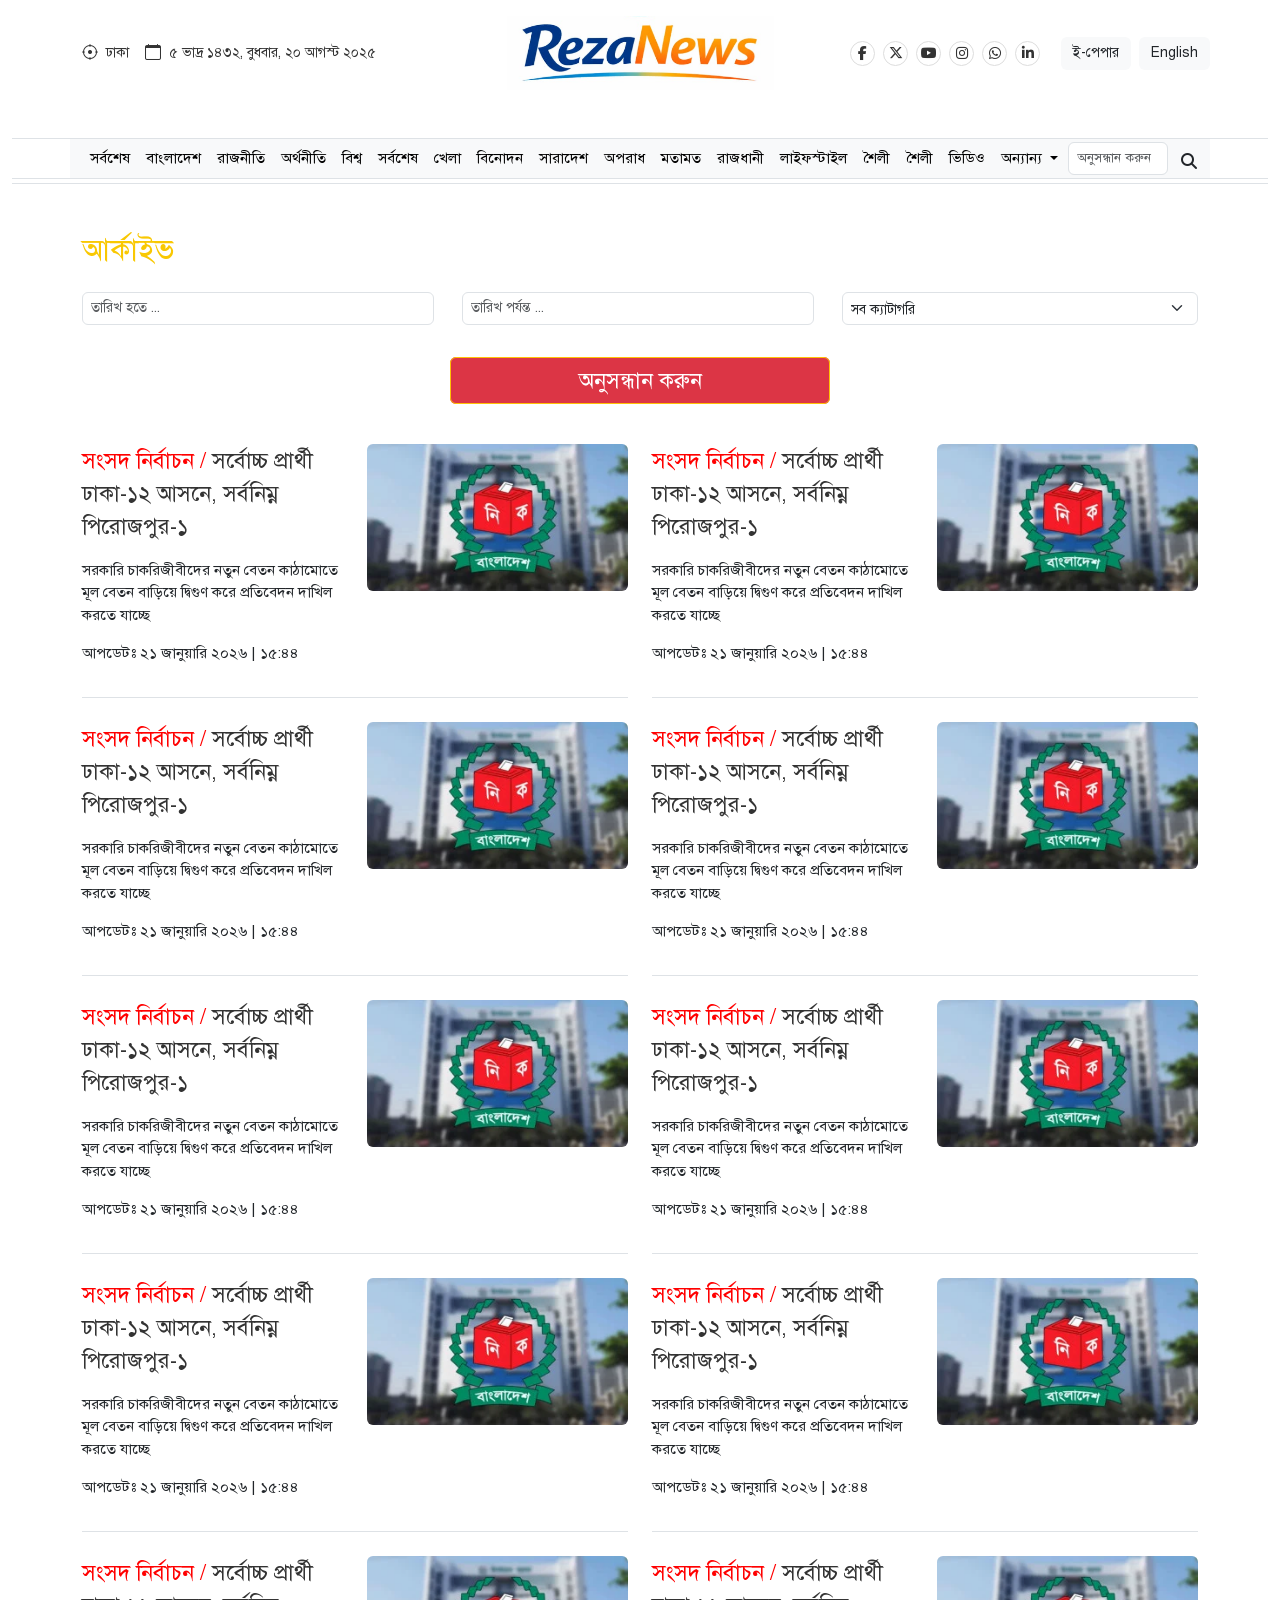
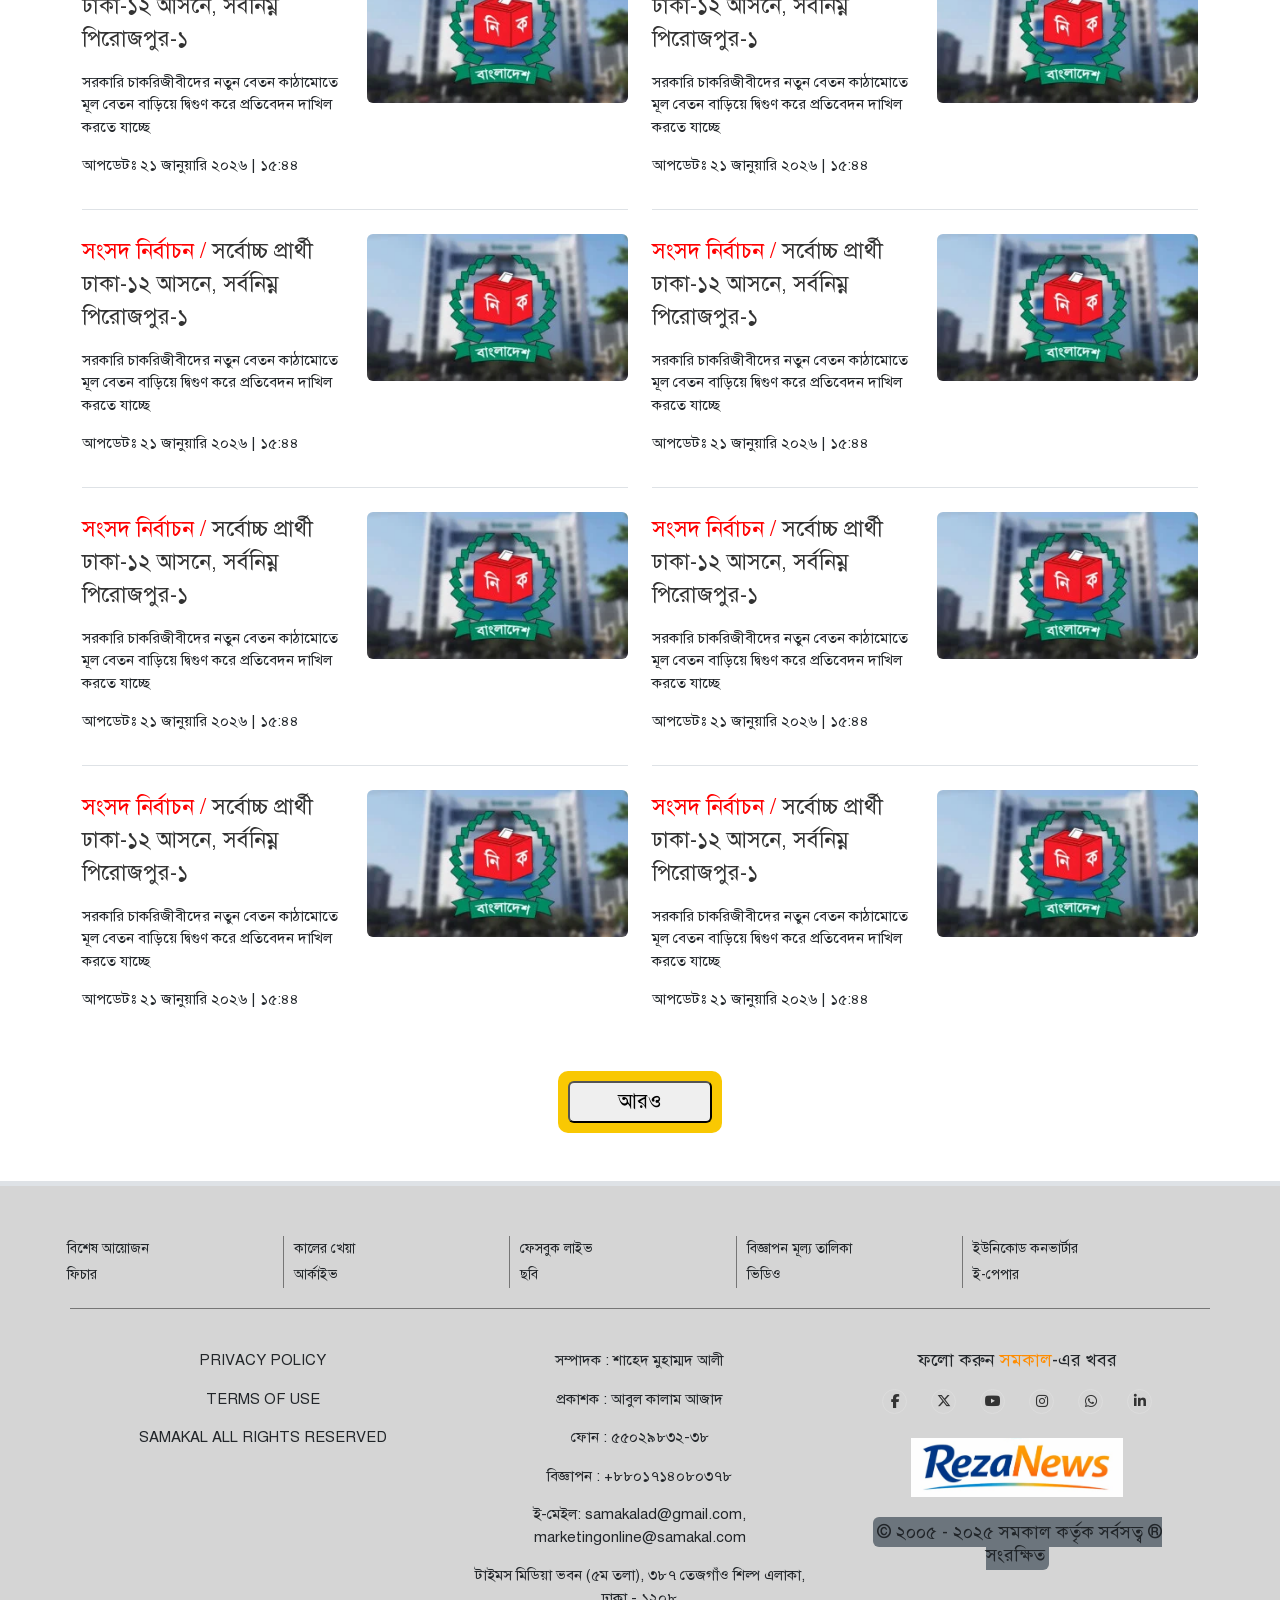
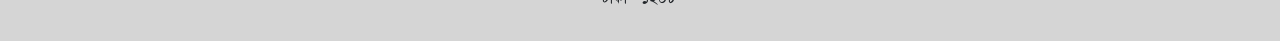
==== commit d3f3ed81: "update 28 jan" ====
--- a/archive.html
+++ b/archive.html
@@ -34,7 +34,7 @@
             <div class="row d-flex justify-content-between align-items-center mb-2">
 
                 <!-- responsive-three-dot-start-->
-                <div class="col-md-0 col-2 d-flex align-items-end d-md-none">
+                <div class="col-lg-0 col-2 d-flex align-items-end d-md-none">
                     <div class="row d-flex justify-content-end bg-light">
                         <a class="btn btn-dark py-1 px-2" data-bs-toggle="offcanvas" href="#offcanvasExample"
                             role="button" aria-controls="offcanvasExample">
@@ -163,14 +163,14 @@
                 <!-- responsive-three-dot-end -->
 
                 <!-- responsive-logo start -->
-                <div class="col-md-0 col-7">
+                <div class="col-lg-0 col-7">
                     <a href="index.html"><img class="img-fluid" src="images/logo.png" alt="Main Logo"></a>
                 </div>
                 <!-- responsive-logo end -->
 
 
                 <!-- responsive-search start -->
-                <div class="col-md-0 col-3 d-flex align-items-end">
+                <div class="col-lg-0 col-3 d-flex align-items-end">
                     <a href="search.html" class="text-decoration-none text-dark">
                         <div class="search-option d-flex align-items-center justify-content-end">
                             <form class="d-flex align-items-end" role="search">
@@ -196,7 +196,7 @@
         <div class="container mt-3">
             <!-- .header-date,logo,socilamed-epaper-start -->
             <div class="row d-flex align-items-center mb-3">
-                <div class="col-md-4 d-flex align-items-center">
+                <div class="col-lg-4 d-flex align-items-center">
                     <div
                         class="font-size-16 date-and-time mb-0 mt-0 pb-0 pt-0 d-flex justify-content-start align-items-center font-size-12 align-items-center">
                         <i class="bi bi-crosshair mb-0 mt-0 pb-0 pt-0"></i>
@@ -206,11 +206,11 @@
                             ২০২৫</h5>
                     </div>
                 </div>
-                <div class="col-md-4 main-logo">
+                <div class="col-lg-4 main-logo">
                     <a class="d-flex justify-content-center" href="index.html"><img class="w-75" src="images/logo.png" alt="main-logo"></a>
 
                 </div>
-                <div class="col-md-4">
+                <div class="col-lg-4">
                     <!-- social-media start -->
                     <div class="row d-flex justify-content-end warp-flex align-items-center">
                         <div class="col-7 social-media">
@@ -230,7 +230,7 @@
                             </ul>
 
                         </div>
-                        <div class="col-md-5 d-flex justify-content-end p-0">
+                        <div class="col-lg-5 d-flex justify-content-end p-0">
                             <div class="d-flex align-items-center justify-content-end bg-light px-1 py-0 rounded">
                                 <!-- <i class="bi bi-newspaper"></i> -->
                                 <h5 class="font-size-14 ps-2 mt-2 pe-2"><a class="text-decoration-none text-dark"
@@ -258,7 +258,7 @@
             <div class="container d-header">
                 <div class="row d-flex align-items-center bg-body-tertiary">
                     <!-- navbar-start -->
-                    <div class="col-md-10 p-0 m-0">
+                    <div class="col-lg-10 p-0 m-0">
                         <nav class="navbar navbar-expand-lg p-0 m-0">
                             <div class="container-fluid">
                                 <button class="navbar-toggler" type="button" data-bs-toggle="collapse"
@@ -327,7 +327,7 @@
                                             <ul class="dropdown-menu dropdown-other">
                                                 <li>
                                                     <div class="row w-100 h-100 d-flex justify-content-between ">
-                                                        <div class="col-md-3" style="flex: 0 0 20%;max-width: 20%;">
+                                                        <div class="col-lg-3" style="flex: 0 0 20%;max-width: 20%;">
                                                             <ul class="list-unstyled">
                                                                 <li><a class="dropdown-item" href="category.html">চতুরঙ্গ</a></li>
                                                                 <li><a class="dropdown-item" href="category.html">নারী দিবস</a></li>
@@ -338,7 +338,7 @@
                                                             </ul>
                                                         </div>
 
-                                                        <div class="col-md-3" style="flex: 0 0 20%;max-width: 20%;">
+                                                        <div class="col-lg-3" style="flex: 0 0 20%;max-width: 20%;">
                                                             <ul class="list-unstyled">
                                                                 <li><a class="dropdown-item" href="category.html">জীবন সংগ্রাম</a></li>
                                                                 <li><a class="dropdown-item" href="category.html">ভ্রমণ</a></li>
@@ -348,7 +348,7 @@
                                                             </ul>
                                                         </div>
 
-                                                        <div class="col-md-3" style="flex: 0 0 20%;max-width: 20%;">
+                                                        <div class="col-lg-3" style="flex: 0 0 20%;max-width: 20%;">
                                                             <ul class="list-unstyled">
                                                                 <li><a class="dropdown-item" href="category.html">ভ্রমণ</a></li>
                                                                 <li><a class="dropdown-item" href="category.html">ফিচার</a></li>
@@ -358,7 +358,7 @@
                                                             </ul>
                                                         </div>
 
-                                                        <div class="col-md-3" style="flex: 0 0 20%;max-width: 20%;">
+                                                        <div class="col-lg-3" style="flex: 0 0 20%;max-width: 20%;">
                                                             <ul class="list-unstyled">
                                                                 <li><a class="dropdown-item" href="category.html">প্রযুক্তি</a></li>
                                                                 <li><a class="dropdown-item" href="category.html">প্রিয় চট্টগ্রাম</a></li>
@@ -368,7 +368,7 @@
                                                             </ul>
                                                         </div>
 
-                                                        <div class="col-md-3" style="flex: 0 0 20%;max-width: 20%;">
+                                                        <div class="col-lg-3" style="flex: 0 0 20%;max-width: 20%;">
                                                             <ul class="list-unstyled">
                                                                 <li><a class="dropdown-item" href="archive.html">আর্কাইভ</a></li>
                                                                 <li><a class="dropdown-item" href="category.html">মতামত</a></li>
@@ -393,7 +393,7 @@
 
 
                     <!-- search-button-start -->
-                    <div class="col-md-2">
+                    <div class="col-lg-2">
                         <a href="search.html" class="text-decoration-none text-dark">
                             <div class="search-option d-flex align-items-center justify-content-end">
                                 <form class="d-flex align-items-end" role="search">
@@ -946,7 +946,7 @@
 
             <div class="footer-bottom p-md-3 mt-md-4 mt-3">
                 <div class="row">
-                    <div class="col-md-4 col-12 text-center">
+                    <div class="col-lg-4 col-12 text-center">
                         <p><a href="category.html" class="text-decoration-none text-dark align-items-center">PRIVACY POLICY</a>
                         </p>
                         <p><a href="category.html" class="text-decoration-none text-dark align-items-center">TERMS OF USE</a>
@@ -954,7 +954,7 @@
                         <p><a href="category.html" class="text-decoration-none text-dark align-items-center">SAMAKAL ALL RIGHTS
                                 RESERVED</a></p>
                     </div>
-                    <div class="col-md-4 col-12 text-center">
+                    <div class="col-lg-4 col-12 text-center">
                         <p><a href="category.html" class="text-decoration-none text-dark">সম্পাদক : শাহেদ মুহাম্মদ আলী</a></p>
                         <p><a href="category.html" class="text-decoration-none text-dark">প্রকাশক : আবুল কালাম আজাদ</a></p>
                         <p><a href="category.html" class="text-decoration-none text-dark">ফোন : ৫৫০২৯৮৩২-৩৮</a></p>
@@ -964,7 +964,7 @@
                         <p><a href="category.html" class="text-decoration-none text-dark">টাইমস মিডিয়া ভবন (৫ম তলা), ৩৮৭ তেজগাঁও
                                 শিল্প এলাকা, <br> ঢাকা - ১২০৮</a></p>
                     </div>
-                    <div class="col-md-4 col-12 text-center">
+                    <div class="col-lg-4 col-12 text-center">
                         <p><a href="category.html" class="text-decoration-none text-dark font-size-18">ফলো করুন <span
                                     class="c-name-color">সমকাল</span>-এর খবর</a></p>
 
--- a/style.css
+++ b/style.css
@@ -754,11 +754,11 @@
 }
 
 
-.last-news-title-down h2::before,
+.last-news-title-down h2::before, 
 .last-news-title h2::before {
     position: absolute;
     content: "";
-    top: 46%;
+    top: 49%;
     left: 85px;
     width: 10px;
     height: 10px;
@@ -801,17 +801,14 @@
 
 
 
-
-
-
 .last-news-title-down h2 {
     font-size: 20px;
     font-weight: 700;
     position: relative;
     display: inline-block !important;
-    bottom: -15px;
+    bottom: -13px;
     background: #fff;
-    padding: 0 27px 0px 0px;
+    padding: 0 41px 0px 0px;
 }
 
 .last-news-title-down {
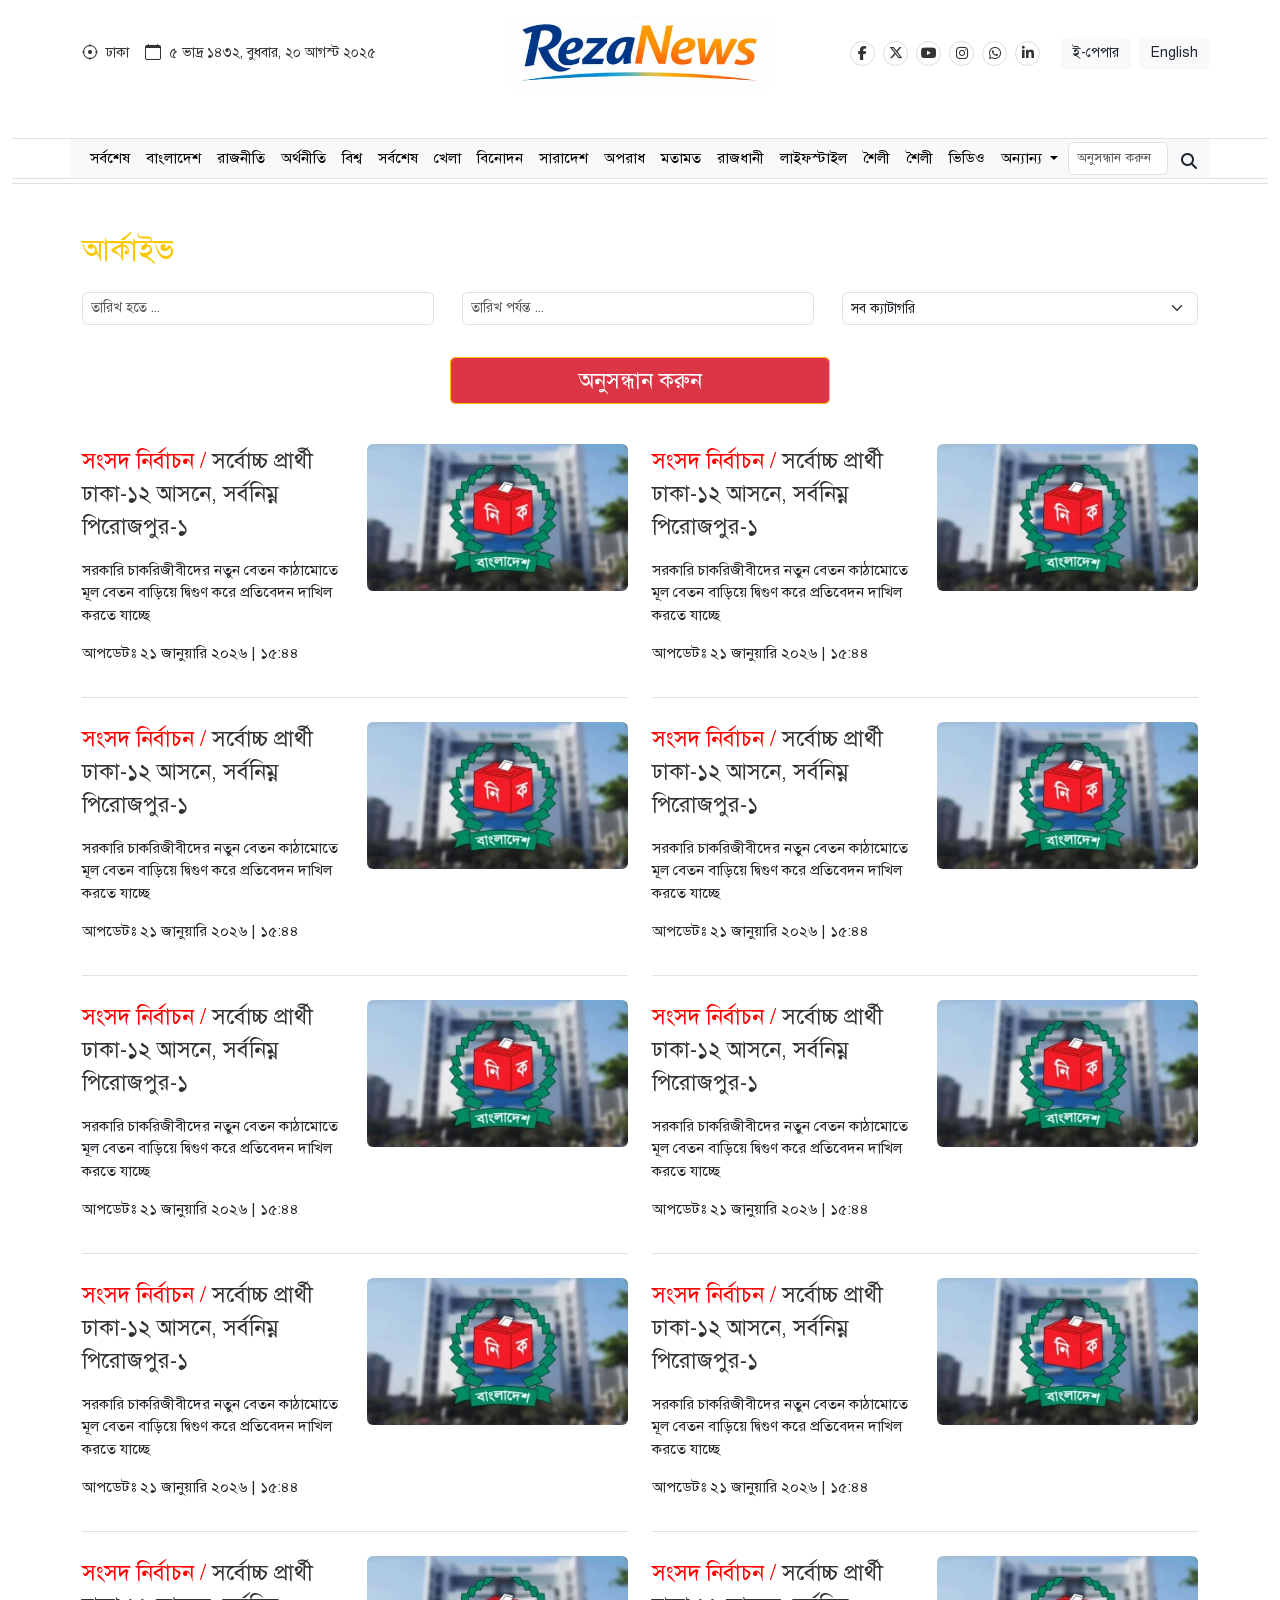
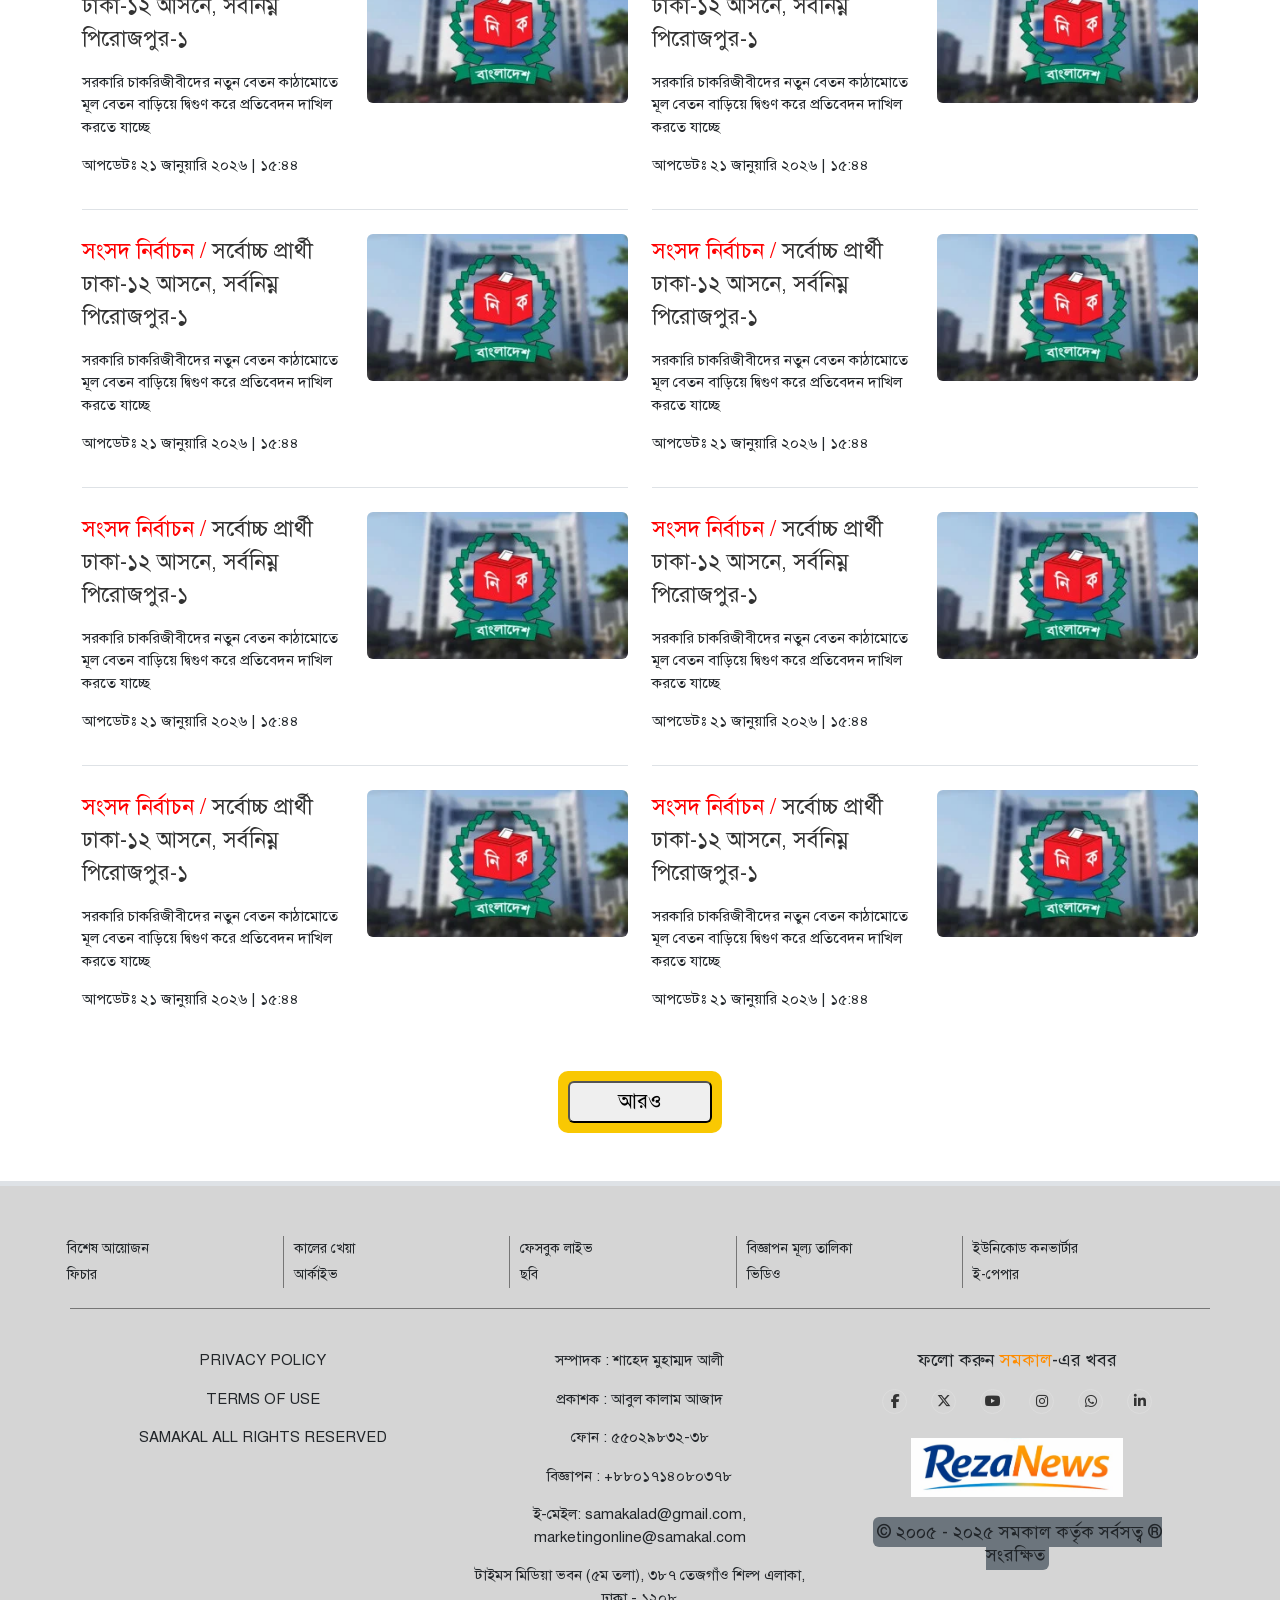
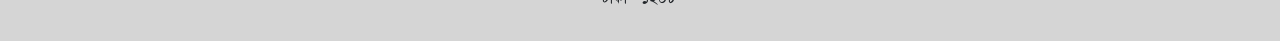
==== commit 0e3c6ffb: "update 03feb2026" ====
--- a/archive.html
+++ b/archive.html
@@ -31,14 +31,14 @@
     <div class="container-fluid d-md-none mt-3">
 
         <div class="container">
-            <div class="row d-flex justify-content-between align-items-center mb-2">
+            <div class="row d-flex align-items-center mb-2">
 
                 <!-- responsive-three-dot-start-->
-                <div class="col-lg-0 col-2 d-flex align-items-end d-md-none">
+                <div class="col-lg-0 col-1 d-flex align-items-end d-md-none">
                     <div class="row d-flex justify-content-end bg-light">
-                        <a class="btn btn-dark py-1 px-2" data-bs-toggle="offcanvas" href="#offcanvasExample"
+                        <a class="btn btn-dark py-0 px-1" data-bs-toggle="offcanvas" href="#offcanvasExample"
                             role="button" aria-controls="offcanvasExample">
-                            <i class="bi bi-list font-size-22 text-white"></i>
+                            <i class="bi bi-list font-size-12 text-white"></i>
                         </a>
 
                         <div class="offcanvas offcanvas-top offcanvas-box" tabindex="-1" id="offcanvasExample"
@@ -46,18 +46,18 @@
                             <button type="button" class="btn-close mt-3" data-bs-dismiss="offcanvas"
                                 aria-label="Close"></button>
                             <div class="offcanvas-header d-flex justify-content-center">
-                                <a href="#"><img src="images/logo.png" alt="main-logo"></a>
+                                <a href="index.html"><img class="img-fluid w-100" src="images/logo.png" alt="main-logo"></a>
                             </div>
                             <div
                                 class="offcanvas-header pt-2 pb-2 d-flex justify-content-between font-md shadow bg-ofcanvas">
                                 <!-- ofcanvas-date-time-start -->
                                 <div class="col d-flex justify-content-center">
                                     <div
-                                        class=" font-size-16 date-and-time mb-0 mt-0 pb-0 pt-0 d-flex justify-content-start align-items-center font-size-12 align-items-center">
+                                        class=" font-size-14 date-and-time mb-0 mt-0 pb-0 pt-0 d-flex justify-content-start align-items-center font-size-10 align-items-center">
                                         <i class="bi bi-crosshair mb-0 mt-0 pb-0 pt-0"></i>
-                                        <h5 class="font-size-14 ps-2 mb-0 mt-0 pb-0 pt-0 font-size-16">ঢাকা</h5>
+                                        <h5 class="font-size-12 ps-2 mb-0 mt-0 pb-0 pt-0">ঢাকা</h5>
                                         <i class="bi bi-calendar ps-3 mb-0 mt-0 pb-0 pt-0"></i>
-                                        <h5 class="font-size-14 px-2 mb-0 mt-0 pb-0 pt-0 font-size-16">৫ ভাদ্র ১৪৩২,
+                                        <h5 class="font-size-12 px-2 mb-0 mt-0 pb-0 pt-0">৫ ভাদ্র ১৪৩২,
                                             বুধবার, ২০ আগস্ট ২০২৫</h5>
                                     </div>
                                 </div>
@@ -163,26 +163,27 @@
                 <!-- responsive-three-dot-end -->
 
                 <!-- responsive-logo start -->
-                <div class="col-lg-0 col-7">
-                    <a href="index.html"><img class="img-fluid" src="images/logo.png" alt="Main Logo"></a>
+                <div class="col-lg-0 col-7 main-logo d-flex justify-content-center">
+                    <a class="d-flex justify-content-center" href="index.html"><img class="w-75" src="images/logo.png" alt="main-logo"></a>
                 </div>
                 <!-- responsive-logo end -->
 
 
-                <!-- responsive-search start -->
-                <div class="col-lg-0 col-3 d-flex align-items-end">
+                <!-- search-button-start -->
+                <div class="col-lg-0 col-4">
                     <a href="search.html" class="text-decoration-none text-dark">
                         <div class="search-option d-flex align-items-center justify-content-end">
                             <form class="d-flex align-items-end" role="search">
-                                <input href class="form-control search-btn-height pe-0 ps-2 font-size-13 me-1" type="search"
+                                <input href class="form-control search-btn-height pe-1 ps-1 font-size-10 me-1" type="search"
                                     placeholder="অনুসন্ধান করুন" aria-label="Search" />
                                 <button class="btn p-0 ms-2 me-0" type="submit"><i
                                         class="fa-solid fa-magnifying-glass"></i></button>
                             </form>
                         </div>                        
                     </a>
-                </div>
-                <!-- responsive-search end -->
+
+                </div>
+                <!-- search-button-end -->
 
             </div>
         </div>
@@ -421,7 +422,7 @@
         <!-- search--box start -->
         <div class="row">
             <div class="col-lg-12 col-12 mb-lg-0 text-start">
-                <h2 class="font-size-30 color-sp">আর্কাইভ</h2>                          
+                <h2 class="a-title font-size-30 color-sp">আর্কাইভ</h2>                          
             </div>
             
         </div>
@@ -438,23 +439,23 @@
     <div class="container">
         <!-- search form start -->
         <div class="row mt-3 mb-3">
-            <div class="col-lg-4">
+            <div class="col-lg-4 mb-lg-0 mb-3">
                 <form class="d-flex align-items-end" role="search">
-                    <input href class="form-control search-btn-height w-100 pe-0 ps-2 font-size-14 me-1" type="search"
+                    <input href class="s-f-size form-control search-btn-height w-100 pe-0 ps-2 font-size-14 me-1" type="search"
                         placeholder="তারিখ হতে ..." aria-label="Search" />
                 </form>
             </div>
 
-            <div class="col-lg-4">
+            <div class="col-lg-4 mb-lg-0 mb-3">
                 <form class="d-flex align-items-end" role="search">
-                    <input href class="form-control search-btn-height w-100 pe-0 ps-2 font-size-14 me-1" type="search"
+                    <input href class="s-f-size form-control search-btn-height w-100 pe-0 ps-2 font-size-14 me-1" type="search"
                         placeholder="তারিখ পর্যন্ত ..." aria-label="Search" />
                 </form>
             </div>
 
-            <div class="col-lg-4">
-
-                <select class="form-select search-btn-height w-100 pe-0 ps-2 font-size-14 me-1" aria-label="Default select example">
+            <div class="col-lg-4 mb-lg-0 mb-3">
+
+                <select class="s-f-size form-select search-btn-height w-100 pe-0 ps-2 font-size-14 me-1 p-0" aria-label="Default select example">
                 <option selected>সব ক্যাটাগরি</option>
                 <option value="1">বাংলাদেশ</option>
                 <option value="2">রাজিনীতি</option>
@@ -503,7 +504,7 @@
                         <div class="row mt-lg-4 mt-3">
                             <div class="col-lg-6 col-6">
                                 <div class="main-lead-title">
-                                    <h3 class="font-size-22 lh-base mt-lg-0 mt-4 mb-3"><span class="subheading">সংসদ নির্বাচন /</span> সর্বোচ্চ প্রার্থী ঢাকা-১২ আসনে, সর্বনিম্ন পিরোজপুর-১</h3>
+                                    <h3 class="font-size-22 lh-base mt-lg-0 mt-0 mb-3"><span class="subheading">সংসদ নির্বাচন /</span> সর্বোচ্চ প্রার্থী ঢাকা-১২ আসনে, সর্বনিম্ন পিরোজপুর-১</h3>
                                 </div>
                                 <div class="c-body-date d-none d-md-block">
                                     <p>সরকারি চাকরিজীবীদের নতুন বেতন কাঠামোতে মূল বেতন বাড়িয়ে দ্বিগুণ করে প্রতিবেদন দাখিল করতে যাচ্ছে </p>
@@ -526,140 +527,140 @@
                 <div class="categgory-single">
                     <a href="single.html" class="text-decoration-none text-dark">
                         <div class="row mt-lg-4 mt-3">
-                            <div class="col-lg-6 col-12">
-                                <div class="main-lead-title">
-                                    <h3 class="font-size-22 lh-base mt-lg-0 mt-4 mb-3"><span class="subheading">সংসদ নির্বাচন /</span> সর্বোচ্চ প্রার্থী ঢাকা-১২ আসনে, সর্বনিম্ন পিরোজপুর-১</h3>
-                                </div>
-                                <div class="c-body-date d-none d-md-block">
-                                    <p>সরকারি চাকরিজীবীদের নতুন বেতন কাঠামোতে মূল বেতন বাড়িয়ে দ্বিগুণ করে প্রতিবেদন দাখিল করতে যাচ্ছে </p>
-                                    <p class="date-and-time">আপডেটঃ ২১ জানুয়ারি ২০২৬ | ১৫:৪৪</p>
-                                </div>
-                            </div>
-                            <div class="c-images col-lg-6 col-12">
-                                <picture>
-                                    <img class="img-100 img-fluid rounded" src="images/ec.webp" alt="Election Commition">
-                                </picture>
-                            </div> 
-                        </div>
-                    </a> 
-                </div>
-                <!-- categgory-single end -->
-                <div class="border-bottom mt-3 mb-3"></div>  
-                
-                
-                <!-- categgory-single start -->
-                <div class="categgory-single">
-                    <a href="single.html" class="text-decoration-none text-dark">
-                        <div class="row mt-lg-4 mt-3">
-                            <div class="col-lg-6 col-12">
-                                <div class="main-lead-title">
-                                    <h3 class="font-size-22 lh-base mt-lg-0 mt-4 mb-3"><span class="subheading">সংসদ নির্বাচন /</span> সর্বোচ্চ প্রার্থী ঢাকা-১২ আসনে, সর্বনিম্ন পিরোজপুর-১</h3>
-                                </div>
-                                <div class="c-body-date d-none d-md-block">
-                                    <p>সরকারি চাকরিজীবীদের নতুন বেতন কাঠামোতে মূল বেতন বাড়িয়ে দ্বিগুণ করে প্রতিবেদন দাখিল করতে যাচ্ছে </p>
-                                    <p class="date-and-time">আপডেটঃ ২১ জানুয়ারি ২০২৬ | ১৫:৪৪</p>
-                                </div>
-                            </div>
-                            <div class="c-images col-lg-6 col-12">
-                                <picture>
-                                    <img class="img-100 img-fluid rounded" src="images/ec.webp" alt="Election Commition">
-                                </picture>
-                            </div> 
-                        </div>
-                    </a> 
-                </div>
-                <!-- categgory-single end -->
-                <div class="border-bottom mt-3 mb-3"></div>  
-                
-                
-                <!-- categgory-single start -->
-                <div class="categgory-single">
-                    <a href="single.html" class="text-decoration-none text-dark">
-                        <div class="row mt-lg-4 mt-3">
-                            <div class="col-lg-6 col-12">
-                                <div class="main-lead-title">
-                                    <h3 class="font-size-22 lh-base mt-lg-0 mt-4 mb-3"><span class="subheading">সংসদ নির্বাচন /</span> সর্বোচ্চ প্রার্থী ঢাকা-১২ আসনে, সর্বনিম্ন পিরোজপুর-১</h3>
-                                </div>
-                                <div class="c-body-date d-none d-md-block">
-                                    <p>সরকারি চাকরিজীবীদের নতুন বেতন কাঠামোতে মূল বেতন বাড়িয়ে দ্বিগুণ করে প্রতিবেদন দাখিল করতে যাচ্ছে </p>
-                                    <p class="date-and-time">আপডেটঃ ২১ জানুয়ারি ২০২৬ | ১৫:৪৪</p>
-                                </div>
-                            </div>
-                            <div class="c-images col-lg-6 col-12">
-                                <picture>
-                                    <img class="img-100 img-fluid rounded" src="images/ec.webp" alt="Election Commition">
-                                </picture>
-                            </div> 
-                        </div>
-                    </a> 
-                </div>
-                <!-- categgory-single end -->
-                <div class="border-bottom mt-3 mb-3"></div>  
-                
-                
-                <!-- categgory-single start -->
-                <div class="categgory-single">
-                    <a href="single.html" class="text-decoration-none text-dark">
-                        <div class="row mt-lg-4 mt-3">
-                            <div class="col-lg-6 col-12">
-                                <div class="main-lead-title">
-                                    <h3 class="font-size-22 lh-base mt-lg-0 mt-4 mb-3"><span class="subheading">সংসদ নির্বাচন /</span> সর্বোচ্চ প্রার্থী ঢাকা-১২ আসনে, সর্বনিম্ন পিরোজপুর-১</h3>
-                                </div>
-                                <div class="c-body-date d-none d-md-block">
-                                    <p>সরকারি চাকরিজীবীদের নতুন বেতন কাঠামোতে মূল বেতন বাড়িয়ে দ্বিগুণ করে প্রতিবেদন দাখিল করতে যাচ্ছে </p>
-                                    <p class="date-and-time">আপডেটঃ ২১ জানুয়ারি ২০২৬ | ১৫:৪৪</p>
-                                </div>
-                            </div>
-                            <div class="c-images col-lg-6 col-12">
-                                <picture>
-                                    <img class="img-100 img-fluid rounded" src="images/ec.webp" alt="Election Commition">
-                                </picture>
-                            </div> 
-                        </div>
-                    </a> 
-                </div>
-                <!-- categgory-single end -->
-                <div class="border-bottom mt-3 mb-3"></div>  
-                
-                
-                <!-- categgory-single start -->
-                <div class="categgory-single">
-                    <a href="single.html" class="text-decoration-none text-dark">
-                        <div class="row mt-lg-4 mt-3">
-                            <div class="col-lg-6 col-12">
-                                <div class="main-lead-title">
-                                    <h3 class="font-size-22 lh-base mt-lg-0 mt-4 mb-3"><span class="subheading">সংসদ নির্বাচন /</span> সর্বোচ্চ প্রার্থী ঢাকা-১২ আসনে, সর্বনিম্ন পিরোজপুর-১</h3>
-                                </div>
-                                <div class="c-body-date d-none d-md-block">
-                                    <p>সরকারি চাকরিজীবীদের নতুন বেতন কাঠামোতে মূল বেতন বাড়িয়ে দ্বিগুণ করে প্রতিবেদন দাখিল করতে যাচ্ছে </p>
-                                    <p class="date-and-time">আপডেটঃ ২১ জানুয়ারি ২০২৬ | ১৫:৪৪</p>
-                                </div>
-                            </div>
-                            <div class="c-images col-lg-6 col-12">
-                                <picture>
-                                    <img class="img-100 img-fluid rounded" src="images/ec.webp" alt="Election Commition">
-                                </picture>
-                            </div> 
-                        </div>
-                    </a> 
-                </div>
-                <!-- categgory-single end -->
-                <div class="border-bottom mt-3 mb-3"></div>  
-                
-                <!-- categgory-single start -->
-                <div class="categgory-single">
-                    <a href="single.html" class="text-decoration-none text-dark">
-                        <div class="row mt-lg-4 mt-3">
-                            <div class="col-lg-6 col-12">
-                                <div class="main-lead-title">
-                                    <h3 class="font-size-22 lh-base mt-lg-0 mt-4 mb-3"><span class="subheading">সংসদ নির্বাচন /</span> সর্বোচ্চ প্রার্থী ঢাকা-১২ আসনে, সর্বনিম্ন পিরোজপুর-১</h3>
-                                </div>
-                                <div class="c-body-date d-none d-md-block">
-                                    <p>সরকারি চাকরিজীবীদের নতুন বেতন কাঠামোতে মূল বেতন বাড়িয়ে দ্বিগুণ করে প্রতিবেদন দাখিল করতে যাচ্ছে </p>
-                                    <p class="date-and-time">আপডেটঃ ২১ জানুয়ারি ২০২৬ | ১৫:৪৪</p>
-                                </div>
-                            </div>
-                            <div class="c-images col-lg-6 col-12">
+                            <div class="col-lg-6 col-6">
+                                <div class="main-lead-title">
+                                    <h3 class="font-size-22 lh-base mt-lg-0 mt-0 mb-3"><span class="subheading">সংসদ নির্বাচন /</span> সর্বোচ্চ প্রার্থী ঢাকা-১২ আসনে, সর্বনিম্ন পিরোজপুর-১</h3>
+                                </div>
+                                <div class="c-body-date d-none d-md-block">
+                                    <p>সরকারি চাকরিজীবীদের নতুন বেতন কাঠামোতে মূল বেতন বাড়িয়ে দ্বিগুণ করে প্রতিবেদন দাখিল করতে যাচ্ছে </p>
+                                    <p class="date-and-time">আপডেটঃ ২১ জানুয়ারি ২০২৬ | ১৫:৪৪</p>
+                                </div>
+                            </div>
+                            <div class="c-images col-lg-6 col-6">
+                                <picture>
+                                    <img class="img-100 img-fluid rounded" src="images/ec.webp" alt="Election Commition">
+                                </picture>
+                            </div> 
+                        </div>
+                    </a> 
+                </div>
+                <!-- categgory-single end -->
+                <div class="border-bottom mt-3 mb-3"></div>  
+                
+                
+                <!-- categgory-single start -->
+                <div class="categgory-single">
+                    <a href="single.html" class="text-decoration-none text-dark">
+                        <div class="row mt-lg-4 mt-3">
+                            <div class="col-lg-6 col-6">
+                                <div class="main-lead-title">
+                                    <h3 class="font-size-22 lh-base mt-lg-0 mt-0 mb-3"><span class="subheading">সংসদ নির্বাচন /</span> সর্বোচ্চ প্রার্থী ঢাকা-১২ আসনে, সর্বনিম্ন পিরোজপুর-১</h3>
+                                </div>
+                                <div class="c-body-date d-none d-md-block">
+                                    <p>সরকারি চাকরিজীবীদের নতুন বেতন কাঠামোতে মূল বেতন বাড়িয়ে দ্বিগুণ করে প্রতিবেদন দাখিল করতে যাচ্ছে </p>
+                                    <p class="date-and-time">আপডেটঃ ২১ জানুয়ারি ২০২৬ | ১৫:৪৪</p>
+                                </div>
+                            </div>
+                            <div class="c-images col-lg-6 col-6">
+                                <picture>
+                                    <img class="img-100 img-fluid rounded" src="images/ec.webp" alt="Election Commition">
+                                </picture>
+                            </div> 
+                        </div>
+                    </a> 
+                </div>
+                <!-- categgory-single end -->
+                <div class="border-bottom mt-3 mb-3"></div>  
+                
+                
+                <!-- categgory-single start -->
+                <div class="categgory-single">
+                    <a href="single.html" class="text-decoration-none text-dark">
+                        <div class="row mt-lg-4 mt-3">
+                            <div class="col-lg-6 col-6">
+                                <div class="main-lead-title">
+                                    <h3 class="font-size-22 lh-base mt-lg-0 mt-0 mb-3"><span class="subheading">সংসদ নির্বাচন /</span> সর্বোচ্চ প্রার্থী ঢাকা-১২ আসনে, সর্বনিম্ন পিরোজপুর-১</h3>
+                                </div>
+                                <div class="c-body-date d-none d-md-block">
+                                    <p>সরকারি চাকরিজীবীদের নতুন বেতন কাঠামোতে মূল বেতন বাড়িয়ে দ্বিগুণ করে প্রতিবেদন দাখিল করতে যাচ্ছে </p>
+                                    <p class="date-and-time">আপডেটঃ ২১ জানুয়ারি ২০২৬ | ১৫:৪৪</p>
+                                </div>
+                            </div>
+                            <div class="c-images col-lg-6 col-6">
+                                <picture>
+                                    <img class="img-100 img-fluid rounded" src="images/ec.webp" alt="Election Commition">
+                                </picture>
+                            </div> 
+                        </div>
+                    </a> 
+                </div>
+                <!-- categgory-single end -->
+                <div class="border-bottom mt-3 mb-3"></div>  
+                
+                
+                <!-- categgory-single start -->
+                <div class="categgory-single">
+                    <a href="single.html" class="text-decoration-none text-dark">
+                        <div class="row mt-lg-4 mt-3">
+                            <div class="col-lg-6 col-6">
+                                <div class="main-lead-title">
+                                    <h3 class="font-size-22 lh-base mt-lg-0 mt-0 mb-3"><span class="subheading">সংসদ নির্বাচন /</span> সর্বোচ্চ প্রার্থী ঢাকা-১২ আসনে, সর্বনিম্ন পিরোজপুর-১</h3>
+                                </div>
+                                <div class="c-body-date d-none d-md-block">
+                                    <p>সরকারি চাকরিজীবীদের নতুন বেতন কাঠামোতে মূল বেতন বাড়িয়ে দ্বিগুণ করে প্রতিবেদন দাখিল করতে যাচ্ছে </p>
+                                    <p class="date-and-time">আপডেটঃ ২১ জানুয়ারি ২০২৬ | ১৫:৪৪</p>
+                                </div>
+                            </div>
+                            <div class="c-images col-lg-6 col-6">
+                                <picture>
+                                    <img class="img-100 img-fluid rounded" src="images/ec.webp" alt="Election Commition">
+                                </picture>
+                            </div> 
+                        </div>
+                    </a> 
+                </div>
+                <!-- categgory-single end -->
+                <div class="border-bottom mt-3 mb-3"></div>  
+                
+                
+                <!-- categgory-single start -->
+                <div class="categgory-single">
+                    <a href="single.html" class="text-decoration-none text-dark">
+                        <div class="row mt-lg-4 mt-3">
+                            <div class="col-lg-6 col-6">
+                                <div class="main-lead-title">
+                                    <h3 class="font-size-22 lh-base mt-lg-0 mt-0 mb-3"><span class="subheading">সংসদ নির্বাচন /</span> সর্বোচ্চ প্রার্থী ঢাকা-১২ আসনে, সর্বনিম্ন পিরোজপুর-১</h3>
+                                </div>
+                                <div class="c-body-date d-none d-md-block">
+                                    <p>সরকারি চাকরিজীবীদের নতুন বেতন কাঠামোতে মূল বেতন বাড়িয়ে দ্বিগুণ করে প্রতিবেদন দাখিল করতে যাচ্ছে </p>
+                                    <p class="date-and-time">আপডেটঃ ২১ জানুয়ারি ২০২৬ | ১৫:৪৪</p>
+                                </div>
+                            </div>
+                            <div class="c-images col-lg-6 col-6">
+                                <picture>
+                                    <img class="img-100 img-fluid rounded" src="images/ec.webp" alt="Election Commition">
+                                </picture>
+                            </div> 
+                        </div>
+                    </a> 
+                </div>
+                <!-- categgory-single end -->
+                <div class="border-bottom mt-3 mb-3"></div>  
+                
+                <!-- categgory-single start -->
+                <div class="categgory-single">
+                    <a href="single.html" class="text-decoration-none text-dark">
+                        <div class="row mt-lg-4 mt-3">
+                            <div class="col-lg-6 col-6">
+                                <div class="main-lead-title">
+                                    <h3 class="font-size-22 lh-base mt-lg-0 mt-0 mb-3"><span class="subheading">সংসদ নির্বাচন /</span> সর্বোচ্চ প্রার্থী ঢাকা-১২ আসনে, সর্বনিম্ন পিরোজপুর-১</h3>
+                                </div>
+                                <div class="c-body-date d-none d-md-block">
+                                    <p>সরকারি চাকরিজীবীদের নতুন বেতন কাঠামোতে মূল বেতন বাড়িয়ে দ্বিগুণ করে প্রতিবেদন দাখিল করতে যাচ্ছে </p>
+                                    <p class="date-and-time">আপডেটঃ ২১ জানুয়ারি ২০২৬ | ১৫:৪৪</p>
+                                </div>
+                            </div>
+                            <div class="c-images col-lg-6 col-6">
                                 <picture>
                                     <img class="img-100 img-fluid rounded" src="images/ec.webp" alt="Election Commition">
                                 </picture>
@@ -674,16 +675,16 @@
                 <div class="categgory-single">
                     <a href="single.html" class="text-decoration-none text-dark">
                         <div class="row mt-lg-4 mt-3">
-                            <div class="col-lg-6 col-12">
-                                <div class="main-lead-title">
-                                    <h3 class="font-size-22 lh-base mt-lg-0 mt-4 mb-3"><span class="subheading">সংসদ নির্বাচন /</span> সর্বোচ্চ প্রার্থী ঢাকা-১২ আসনে, সর্বনিম্ন পিরোজপুর-১</h3>
-                                </div>
-                                <div class="c-body-date d-none d-md-block">
-                                    <p>সরকারি চাকরিজীবীদের নতুন বেতন কাঠামোতে মূল বেতন বাড়িয়ে দ্বিগুণ করে প্রতিবেদন দাখিল করতে যাচ্ছে </p>
-                                    <p class="date-and-time">আপডেটঃ ২১ জানুয়ারি ২০২৬ | ১৫:৪৪</p>
-                                </div>
-                            </div>
-                            <div class="c-images col-lg-6 col-12">
+                            <div class="col-lg-6 col-6">
+                                <div class="main-lead-title">
+                                    <h3 class="font-size-22 lh-base mt-lg-0 mt-0 mb-3"><span class="subheading">সংসদ নির্বাচন /</span> সর্বোচ্চ প্রার্থী ঢাকা-১২ আসনে, সর্বনিম্ন পিরোজপুর-১</h3>
+                                </div>
+                                <div class="c-body-date d-none d-md-block">
+                                    <p>সরকারি চাকরিজীবীদের নতুন বেতন কাঠামোতে মূল বেতন বাড়িয়ে দ্বিগুণ করে প্রতিবেদন দাখিল করতে যাচ্ছে </p>
+                                    <p class="date-and-time">আপডেটঃ ২১ জানুয়ারি ২০২৬ | ১৫:৪৪</p>
+                                </div>
+                            </div>
+                            <div class="c-images col-lg-6 col-6">
                                 <picture>
                                     <img class="img-100 img-fluid rounded" src="images/ec.webp" alt="Election Commition">
                                 </picture>
@@ -704,7 +705,7 @@
                         <div class="row mt-lg-4 mt-3">
                             <div class="col-lg-6 col-6">
                                 <div class="main-lead-title">
-                                    <h3 class="font-size-22 lh-base mt-lg-0 mt-4 mb-3"><span class="subheading">সংসদ নির্বাচন /</span> সর্বোচ্চ প্রার্থী ঢাকা-১২ আসনে, সর্বনিম্ন পিরোজপুর-১</h3>
+                                    <h3 class="font-size-22 lh-base mt-lg-0 mt-0 mb-3"><span class="subheading">সংসদ নির্বাচন /</span> সর্বোচ্চ প্রার্থী ঢাকা-১২ আসনে, সর্বনিম্ন পিরোজপুর-১</h3>
                                 </div>
                                 <div class="c-body-date d-none d-md-block">
                                     <p>সরকারি চাকরিজীবীদের নতুন বেতন কাঠামোতে মূল বেতন বাড়িয়ে দ্বিগুণ করে প্রতিবেদন দাখিল করতে যাচ্ছে </p>
@@ -727,9 +728,59 @@
                 <div class="categgory-single">
                     <a href="single.html" class="text-decoration-none text-dark">
                         <div class="row mt-lg-4 mt-3">
+                            <div class="col-lg-6 col-6">
+                                <div class="main-lead-title">
+                                    <h3 class="font-size-22 lh-base mt-lg-0 mt-0 mb-3"><span class="subheading">সংসদ নির্বাচন /</span> সর্বোচ্চ প্রার্থী ঢাকা-১২ আসনে, সর্বনিম্ন পিরোজপুর-১</h3>
+                                </div>
+                                <div class="c-body-date d-none d-md-block">
+                                    <p>সরকারি চাকরিজীবীদের নতুন বেতন কাঠামোতে মূল বেতন বাড়িয়ে দ্বিগুণ করে প্রতিবেদন দাখিল করতে যাচ্ছে </p>
+                                    <p class="date-and-time">আপডেটঃ ২১ জানুয়ারি ২০২৬ | ১৫:৪৪</p>
+                                </div>
+                            </div>
+                            <div class="c-images col-lg-6 col-6">
+                                <picture>
+                                    <img class="img-100 img-fluid rounded" src="images/ec.webp" alt="Election Commition">
+                                </picture>
+                            </div> 
+                        </div>
+                    </a> 
+                </div>
+                <!-- categgory-single end -->
+                <div class="border-bottom mt-3 mb-3"></div>  
+                
+                
+                <!-- categgory-single start -->
+                <div class="categgory-single">
+                    <a href="single.html" class="text-decoration-none text-dark">
+                        <div class="row mt-lg-4 mt-3">
+                            <div class="col-lg-6 col-6">
+                                <div class="main-lead-title">
+                                    <h3 class="font-size-22 lh-base mt-lg-0 mt-0 mb-3"><span class="subheading">সংসদ নির্বাচন /</span> সর্বোচ্চ প্রার্থী ঢাকা-১২ আসনে, সর্বনিম্ন পিরোজপুর-১</h3>
+                                </div>
+                                <div class="c-body-date d-none d-md-block">
+                                    <p>সরকারি চাকরিজীবীদের নতুন বেতন কাঠামোতে মূল বেতন বাড়িয়ে দ্বিগুণ করে প্রতিবেদন দাখিল করতে যাচ্ছে </p>
+                                    <p class="date-and-time">আপডেটঃ ২১ জানুয়ারি ২০২৬ | ১৫:৪৪</p>
+                                </div>
+                            </div>
+                            <div class="c-images col-lg-6 col-6">
+                                <picture>
+                                    <img class="img-100 img-fluid rounded" src="images/ec.webp" alt="Election Commition">
+                                </picture>
+                            </div> 
+                        </div>
+                    </a> 
+                </div>
+                <!-- categgory-single end -->
+                <div class="border-bottom mt-3 mb-3"></div>  
+                
+                
+                <!-- categgory-single start -->
+                <div class="categgory-single">
+                    <a href="single.html" class="text-decoration-none text-dark">
+                        <div class="row mt-lg-4 mt-3">
                             <div class="col-lg-6 col-12">
                                 <div class="main-lead-title">
-                                    <h3 class="font-size-22 lh-base mt-lg-0 mt-4 mb-3"><span class="subheading">সংসদ নির্বাচন /</span> সর্বোচ্চ প্রার্থী ঢাকা-১২ আসনে, সর্বনিম্ন পিরোজপুর-১</h3>
+                                    <h3 class="font-size-22 lh-base mt-lg-0 mt-0 mb-3"><span class="subheading">সংসদ নির্বাচন /</span> সর্বোচ্চ প্রার্থী ঢাকা-১২ আসনে, সর্বনিম্ন পিরোজপুর-১</h3>
                                 </div>
                                 <div class="c-body-date d-none d-md-block">
                                     <p>সরকারি চাকরিজীবীদের নতুন বেতন কাঠামোতে মূল বেতন বাড়িয়ে দ্বিগুণ করে প্রতিবেদন দাখিল করতে যাচ্ছে </p>
@@ -752,115 +803,65 @@
                 <div class="categgory-single">
                     <a href="single.html" class="text-decoration-none text-dark">
                         <div class="row mt-lg-4 mt-3">
-                            <div class="col-lg-6 col-12">
-                                <div class="main-lead-title">
-                                    <h3 class="font-size-22 lh-base mt-lg-0 mt-4 mb-3"><span class="subheading">সংসদ নির্বাচন /</span> সর্বোচ্চ প্রার্থী ঢাকা-১২ আসনে, সর্বনিম্ন পিরোজপুর-১</h3>
-                                </div>
-                                <div class="c-body-date d-none d-md-block">
-                                    <p>সরকারি চাকরিজীবীদের নতুন বেতন কাঠামোতে মূল বেতন বাড়িয়ে দ্বিগুণ করে প্রতিবেদন দাখিল করতে যাচ্ছে </p>
-                                    <p class="date-and-time">আপডেটঃ ২১ জানুয়ারি ২০২৬ | ১৫:৪৪</p>
-                                </div>
-                            </div>
-                            <div class="c-images col-lg-6 col-12">
-                                <picture>
-                                    <img class="img-100 img-fluid rounded" src="images/ec.webp" alt="Election Commition">
-                                </picture>
-                            </div> 
-                        </div>
-                    </a> 
-                </div>
-                <!-- categgory-single end -->
-                <div class="border-bottom mt-3 mb-3"></div>  
-                
-                
-                <!-- categgory-single start -->
-                <div class="categgory-single">
-                    <a href="single.html" class="text-decoration-none text-dark">
-                        <div class="row mt-lg-4 mt-3">
-                            <div class="col-lg-6 col-12">
-                                <div class="main-lead-title">
-                                    <h3 class="font-size-22 lh-base mt-lg-0 mt-4 mb-3"><span class="subheading">সংসদ নির্বাচন /</span> সর্বোচ্চ প্রার্থী ঢাকা-১২ আসনে, সর্বনিম্ন পিরোজপুর-১</h3>
-                                </div>
-                                <div class="c-body-date d-none d-md-block">
-                                    <p>সরকারি চাকরিজীবীদের নতুন বেতন কাঠামোতে মূল বেতন বাড়িয়ে দ্বিগুণ করে প্রতিবেদন দাখিল করতে যাচ্ছে </p>
-                                    <p class="date-and-time">আপডেটঃ ২১ জানুয়ারি ২০২৬ | ১৫:৪৪</p>
-                                </div>
-                            </div>
-                            <div class="c-images col-lg-6 col-12">
-                                <picture>
-                                    <img class="img-100 img-fluid rounded" src="images/ec.webp" alt="Election Commition">
-                                </picture>
-                            </div> 
-                        </div>
-                    </a> 
-                </div>
-                <!-- categgory-single end -->
-                <div class="border-bottom mt-3 mb-3"></div>  
-                
-                
-                <!-- categgory-single start -->
-                <div class="categgory-single">
-                    <a href="single.html" class="text-decoration-none text-dark">
-                        <div class="row mt-lg-4 mt-3">
-                            <div class="col-lg-6 col-12">
-                                <div class="main-lead-title">
-                                    <h3 class="font-size-22 lh-base mt-lg-0 mt-4 mb-3"><span class="subheading">সংসদ নির্বাচন /</span> সর্বোচ্চ প্রার্থী ঢাকা-১২ আসনে, সর্বনিম্ন পিরোজপুর-১</h3>
-                                </div>
-                                <div class="c-body-date d-none d-md-block">
-                                    <p>সরকারি চাকরিজীবীদের নতুন বেতন কাঠামোতে মূল বেতন বাড়িয়ে দ্বিগুণ করে প্রতিবেদন দাখিল করতে যাচ্ছে </p>
-                                    <p class="date-and-time">আপডেটঃ ২১ জানুয়ারি ২০২৬ | ১৫:৪৪</p>
-                                </div>
-                            </div>
-                            <div class="c-images col-lg-6 col-12">
-                                <picture>
-                                    <img class="img-100 img-fluid rounded" src="images/ec.webp" alt="Election Commition">
-                                </picture>
-                            </div> 
-                        </div>
-                    </a> 
-                </div>
-                <!-- categgory-single end -->
-                <div class="border-bottom mt-3 mb-3"></div>  
-                
-                
-                <!-- categgory-single start -->
-                <div class="categgory-single">
-                    <a href="single.html" class="text-decoration-none text-dark">
-                        <div class="row mt-lg-4 mt-3">
-                            <div class="col-lg-6 col-12">
-                                <div class="main-lead-title">
-                                    <h3 class="font-size-22 lh-base mt-lg-0 mt-4 mb-3"><span class="subheading">সংসদ নির্বাচন /</span> সর্বোচ্চ প্রার্থী ঢাকা-১২ আসনে, সর্বনিম্ন পিরোজপুর-১</h3>
-                                </div>
-                                <div class="c-body-date d-none d-md-block">
-                                    <p>সরকারি চাকরিজীবীদের নতুন বেতন কাঠামোতে মূল বেতন বাড়িয়ে দ্বিগুণ করে প্রতিবেদন দাখিল করতে যাচ্ছে </p>
-                                    <p class="date-and-time">আপডেটঃ ২১ জানুয়ারি ২০২৬ | ১৫:৪৪</p>
-                                </div>
-                            </div>
-                            <div class="c-images col-lg-6 col-12">
-                                <picture>
-                                    <img class="img-100 img-fluid rounded" src="images/ec.webp" alt="Election Commition">
-                                </picture>
-                            </div> 
-                        </div>
-                    </a> 
-                </div>
-                <!-- categgory-single end -->
-                <div class="border-bottom mt-3 mb-3"></div>  
-                
-                <!-- categgory-single start -->
-                <div class="categgory-single">
-                    <a href="single.html" class="text-decoration-none text-dark">
-                        <div class="row mt-lg-4 mt-3">
-                            <div class="col-lg-6 col-12">
-                                <div class="main-lead-title">
-                                    <h3 class="font-size-22 lh-base mt-lg-0 mt-4 mb-3"><span class="subheading">সংসদ নির্বাচন /</span> সর্বোচ্চ প্রার্থী ঢাকা-১২ আসনে, সর্বনিম্ন পিরোজপুর-১</h3>
-                                </div>
-                                <div class="c-body-date d-none d-md-block">
-                                    <p>সরকারি চাকরিজীবীদের নতুন বেতন কাঠামোতে মূল বেতন বাড়িয়ে দ্বিগুণ করে প্রতিবেদন দাখিল করতে যাচ্ছে </p>
-                                    <p class="date-and-time">আপডেটঃ ২১ জানুয়ারি ২০২৬ | ১৫:৪৪</p>
-                                </div>
-                            </div>
-                            <div class="c-images col-lg-6 col-12">
+                            <div class="col-lg-6 col-6">
+                                <div class="main-lead-title">
+                                    <h3 class="font-size-22 lh-base mt-lg-0 mt-0 mb-3"><span class="subheading">সংসদ নির্বাচন /</span> সর্বোচ্চ প্রার্থী ঢাকা-১২ আসনে, সর্বনিম্ন পিরোজপুর-১</h3>
+                                </div>
+                                <div class="c-body-date d-none d-md-block">
+                                    <p>সরকারি চাকরিজীবীদের নতুন বেতন কাঠামোতে মূল বেতন বাড়িয়ে দ্বিগুণ করে প্রতিবেদন দাখিল করতে যাচ্ছে </p>
+                                    <p class="date-and-time">আপডেটঃ ২১ জানুয়ারি ২০২৬ | ১৫:৪৪</p>
+                                </div>
+                            </div>
+                            <div class="c-images col-lg-6 col-6">
+                                <picture>
+                                    <img class="img-100 img-fluid rounded" src="images/ec.webp" alt="Election Commition">
+                                </picture>
+                            </div> 
+                        </div>
+                    </a> 
+                </div>
+                <!-- categgory-single end -->
+                <div class="border-bottom mt-3 mb-3"></div>  
+                
+                
+                <!-- categgory-single start -->
+                <div class="categgory-single">
+                    <a href="single.html" class="text-decoration-none text-dark">
+                        <div class="row mt-lg-4 mt-3">
+                            <div class="col-lg-6 col-6">
+                                <div class="main-lead-title">
+                                    <h3 class="font-size-22 lh-base mt-lg-0 mt-0 mb-3"><span class="subheading">সংসদ নির্বাচন /</span> সর্বোচ্চ প্রার্থী ঢাকা-১২ আসনে, সর্বনিম্ন পিরোজপুর-১</h3>
+                                </div>
+                                <div class="c-body-date d-none d-md-block">
+                                    <p>সরকারি চাকরিজীবীদের নতুন বেতন কাঠামোতে মূল বেতন বাড়িয়ে দ্বিগুণ করে প্রতিবেদন দাখিল করতে যাচ্ছে </p>
+                                    <p class="date-and-time">আপডেটঃ ২১ জানুয়ারি ২০২৬ | ১৫:৪৪</p>
+                                </div>
+                            </div>
+                            <div class="c-images col-lg-6 col-6">
+                                <picture>
+                                    <img class="img-100 img-fluid rounded" src="images/ec.webp" alt="Election Commition">
+                                </picture>
+                            </div> 
+                        </div>
+                    </a> 
+                </div>
+                <!-- categgory-single end -->
+                <div class="border-bottom mt-3 mb-3"></div>  
+                
+                <!-- categgory-single start -->
+                <div class="categgory-single">
+                    <a href="single.html" class="text-decoration-none text-dark">
+                        <div class="row mt-lg-4 mt-3">
+                            <div class="col-lg-6 col-6">
+                                <div class="main-lead-title">
+                                    <h3 class="font-size-22 lh-base mt-lg-0 mt-0 mb-3"><span class="subheading">সংসদ নির্বাচন /</span> সর্বোচ্চ প্রার্থী ঢাকা-১২ আসনে, সর্বনিম্ন পিরোজপুর-১</h3>
+                                </div>
+                                <div class="c-body-date d-none d-md-block">
+                                    <p>সরকারি চাকরিজীবীদের নতুন বেতন কাঠামোতে মূল বেতন বাড়িয়ে দ্বিগুণ করে প্রতিবেদন দাখিল করতে যাচ্ছে </p>
+                                    <p class="date-and-time">আপডেটঃ ২১ জানুয়ারি ২০২৬ | ১৫:৪৪</p>
+                                </div>
+                            </div>
+                            <div class="c-images col-lg-6 col-6">
                                 <picture>
                                     <img class="img-100 img-fluid rounded" src="images/ec.webp" alt="Election Commition">
                                 </picture>
@@ -875,16 +876,16 @@
                 <div class="categgory-single">
                     <a href="single.html" class="text-decoration-none text-dark">
                         <div class="row mt-lg-4 mt-3">
-                            <div class="col-lg-6 col-12">
-                                <div class="main-lead-title">
-                                    <h3 class="font-size-22 lh-base mt-lg-0 mt-4 mb-3"><span class="subheading">সংসদ নির্বাচন /</span> সর্বোচ্চ প্রার্থী ঢাকা-১২ আসনে, সর্বনিম্ন পিরোজপুর-১</h3>
-                                </div>
-                                <div class="c-body-date d-none d-md-block">
-                                    <p>সরকারি চাকরিজীবীদের নতুন বেতন কাঠামোতে মূল বেতন বাড়িয়ে দ্বিগুণ করে প্রতিবেদন দাখিল করতে যাচ্ছে </p>
-                                    <p class="date-and-time">আপডেটঃ ২১ জানুয়ারি ২০২৬ | ১৫:৪৪</p>
-                                </div>
-                            </div>
-                            <div class="c-images col-lg-6 col-12">
+                            <div class="col-lg-6 col-6">
+                                <div class="main-lead-title">
+                                    <h3 class="font-size-22 lh-base mt-lg-0 mt-0 mb-3"><span class="subheading">সংসদ নির্বাচন /</span> সর্বোচ্চ প্রার্থী ঢাকা-১২ আসনে, সর্বনিম্ন পিরোজপুর-১</h3>
+                                </div>
+                                <div class="c-body-date d-none d-md-block">
+                                    <p>সরকারি চাকরিজীবীদের নতুন বেতন কাঠামোতে মূল বেতন বাড়িয়ে দ্বিগুণ করে প্রতিবেদন দাখিল করতে যাচ্ছে </p>
+                                    <p class="date-and-time">আপডেটঃ ২১ জানুয়ারি ২০২৬ | ১৫:৪৪</p>
+                                </div>
+                            </div>
+                            <div class="c-images col-lg-6 col-6">
                                 <picture>
                                     <img class="img-100 img-fluid rounded" src="images/ec.webp" alt="Election Commition">
                                 </picture>
--- a/style.css
+++ b/style.css
@@ -128,6 +128,105 @@
 }
 
 
+/* .font-size-mr-6 {
+    font-size: 0 ;
+}
+
+
+.font-size-mr-7 {
+    font-size: 0 ;
+}
+
+.font-size-mr-8 {
+    font-size: 0 ;
+}
+
+.font-size-mr-9 {
+    font-size: 0 ;
+}
+
+.font-size-mr-10 {
+    font-size: 0 ;
+}
+
+.font-size-mr-11 {
+    font-size: 0;
+}
+.font-size-mr-12 {
+    font-size: 10;
+}
+
+.font-size-mr-13 {
+    font-size: 0;
+}
+
+.font-size-mr-14 {
+    font-size: 0;
+}
+
+.font-size-mr-15 {
+    font-size: 0 ;
+}
+
+.font-size-mr-16 {
+    font-size: 0;
+}
+
+.font-size-mr-17 {
+    font-size: 0;
+}
+
+.font-size-mr-18 {
+    font-size: 0;
+}
+
+.font-size-mr-19 {
+    font-size: 0;
+}
+
+.font-size-mr-20 {
+    font-size: 0;
+}
+
+.font-size-21 {
+    font-size: 0;
+}
+
+.font-size-mr-22 {
+    font-size: 0;
+}
+
+.font-size-mr-23 {
+    font-size: 0;
+}
+
+.font-size-mr-24 {
+    font-size: 0;
+}
+
+.font-size-mr-25 {
+    font-size: 0;
+}
+
+.font-size-mr-26 {
+    font-size: 0;
+}
+
+.font-size-mr-27 {
+    font-size: 0;
+}
+
+.font-size-mr-28 {
+    font-size: 0;
+}
+
+.font-size-mr-29 {
+    font-size: 0;
+}
+
+.font-size-mr-30 {
+    font-size: 0;
+} */
 
 
 .font-size-10 {
@@ -180,6 +279,7 @@
 .font-size-22 {
     font-size: 22px;
 }
+
 .pe-0 {
     padding-right: 0;
 }
@@ -476,8 +576,8 @@
 .main-lead-title {
     font-size: 28px;
     font-weight: 100;
-    line-height: 1.6;
-    color: #333;
+    line-height: 1;
+    color: #333 !important;
 }
 
 .main-lead-title:hover,
@@ -540,10 +640,18 @@
 }
 
 
+.news-title-lead {
+    font-size: 20px;
+    font-weight: 100;
+    line-height: 1.4;
+    color: #333;
+}
+
 
 
 .background-box {
     background: #f0f0f0;
+    border-top: 2px solid #f9c802;
 }
 
 
@@ -613,13 +721,14 @@
 
 .shadow {
     width: 100%;
-    padding: 10px;
+    padding: 8px 3px;
     z-index: 1;
 }
 
 .lifestyle-lead-bg {
     width: 100%;
     background: #FFF;
+    margin-left: -2px;
 }
 
 
@@ -869,3 +978,17 @@
     color: var(--bs-btn-hover-color);
 }
 
+h4.news-title-ent {
+    color: white;
+    font-size: 18px;
+    margin-top: 10px;
+}
+
+.lifestyle-right-bg h4 {
+    margin-left: 5px;
+}
+
+.lifestyle-right-bg img {
+    margin-left: 2px;
+    padding-left: 1px;
+}
--- a/responsive.css
+++ b/responsive.css
@@ -1,10 +1,250 @@
 @media only screen and (max-width:768px) {
 
+    body {
+    /* font-family: "Baloo Da 2", sans-serif; */
+    font-family: SolaimanLipiNormal;
+    font-size: 16px;
+    line-height: 150%;
+   overflow-x: hidden;
+   color: #333;
+}
+
+    .main-lead-title {
+    font-size: 18px;
+    font-weight: bold;
+    line-height: 0;
+    color: #333 !important;
     
+}
+
+
+.news-title {
+    font-size: 16px;
+    font-weight: 200;
+    line-height: 1.25;
+    color: #333;
+    /* text-align: right; */
+}
+
+
+.font-size-mr-18 {
+    font-size: 18px;
+}
+
+
+/* .font-size-6 {
+    font-size: 0;
+}
+
+
+.font-size-7 {
+    font-size: 0;
+}
+
+.font-size-8 {
+    font-size: 0;
+}
+
+.font-size-9 {
+    font-size: 0;
+}
+
+.font-size-10 {
+    font-size: 0;
+}
+
+.font-size-11 {
+    font-size: 0;
+}
+.font-size-12 {
+    font-size: 0;
+}
+
+.font-size-13 {
+    font-size: 0;
+}
+
+.font-size-14 {
+    font-size: 0;
+}
+
+.font-size-15 {
+    font-size: 0  !important;
+}
+
+.font-size-16 {
+    font-size: 0;
+}
+
+.font-size-17 {
+    font-size: 0;
+}
+
+.font-size-18 {
+    font-size: 0;
+}
+
+.font-size-19 {
+    font-size: 0;
+}
+
+.font-size-20 {
+    font-size: 0;
+}
+
+.font-size-21 {
+    font-size: 0;
+}
+
+.font-size-22 {
+    font-size: 0;
+}
+.pe-0 {
+    padding-right: 0;
+}
+
+.font-size-23 {
+    font-size: 0;
+}
+
+.font-size-24 {
+    font-size: 0;
+}
+
+.font-size-25 {
+    font-size: 0;
+}
+
+.font-size-26 {
+    font-size: 0;
+}
+
+.font-size-27 {
+    font-size: 0;
+}
+
+.font-size-28 {
+    font-size: 0;
+}
+
+.font-size-29 {
+    font-size: 0;
+}
+
+.font-size-30 {
+    font-size: 0;
+}
+
+.font-size-mr-6 {
+    font-size: 0 ;
+}
+
+
+.font-size-mr-7 {
+    font-size: 7px ;
+}
+
+.font-size-mr-8 {
+    font-size: 8px ;
+}
+
+.font-size-mr-9 {
+    font-size: 9px ;
+}
+
+.font-size-mr-10 {
+    font-size: 10px ;
+}
+
+.font-size-mr-11 {
+    font-size: 11px;
+}
+.font-size-mr-12 {
+    font-size: 12px;
+}
+
+.font-size-mr-13 {
+    font-size: 13px;
+}
+
+.font-size-mr-14 {
+    font-size: 14px;
+}
+
+.font-size-mr-15 {
+    font-size: 15px  !important;
+}
+
+.font-size-mr-16 {
+    font-size: 16px;
+}
+
+.font-size-mr-17 {
+    font-size: 17px;
+}
+
+.font-size-mr-18 {
+    font-size: 18px;
+}
+
+.font-size-mr-19 {
+    font-size: 19px;
+}
+
+.font-size-mr-20 {
+    font-size: 20px;
+}
+
+.font-size-21 {
+    font-size: 21px;
+}
+
+.font-size-mr-22 {
+    font-size: 22px;
+}
+
+.font-size-mr-23 {
+    font-size: 23px;
+}
+
+.font-size-mr-24 {
+    font-size: 24px;
+}
+
+.font-size-mr-25 {
+    font-size: 25px;
+}
+
+.font-size-mr-26 {
+    font-size: 26px;
+}
+
+.font-size-mr-27 {
+    font-size: 27px;
+}
+
+.font-size-mr-28 {
+    font-size: 28px;
+}
+
+.font-size-mr-29 {
+    font-size: 29px;
+}
+
+.font-size-mr-30 {
+    font-size: 30px;
+} */
+
+
+
+
+
 .border-md-1px {
  border: none !important;   
 }
 
+
+
 .border-md-2px {
  border: none !important;   
 }
@@ -95,13 +335,6 @@
 }
 
 
-.news-title {
-    font-size: 22px;
-    font-weight: 600;
-    line-height: 1.4;
-    color: #333;
-    /* text-align: right; */
-}
 
 .lead-news-right .news-title {
     text-align: left;
@@ -111,14 +344,119 @@
     border-right: none !important;
 }
 
-}
-
 
 .main-logo a img {
     width: 75%;
 }
 
 .search-btn-height {
-    height: 33px;
-    width: 100px;
-}+    height: 24px;
+    width: 75px;
+}
+
+.s-leading {
+    font-size: 18px;
+    font-weight: bold;
+    line-height: 1.5;
+}
+
+.last-news-title-down h2, .last-news-title h2 {
+    font-size: 18px;
+    font-weight: 100;
+    position: relative;
+    display: inline-block !important;
+    bottom: -15px;
+    background: #fff;
+    padding: 0 24px;
+}
+
+.letest.col-lg-4.col-12 {
+    padding: 0;
+}
+
+.item-name {
+    /* margin: 18px 0; */
+    border-left: 6px solid #f9c802;
+    padding-left: 10px;
+    color: #606060;
+    font-size: 18px;
+    margin-left: 11px;
+}
+
+h4.news-title-ent {
+    color: white;
+    font-size: 16px;
+    margin-top: 10px;
+}
+
+.p-img-icon-right, .p-img-icon, .img-icon {
+    color: #CC181E;
+    font-size: 20px;
+}
+
+.img-icon {
+    position: absolute;
+    top: 0;
+    left: 0;
+    background: #00000094;
+    padding: 6px 8px;
+    z-index: 1;
+}
+
+.lifestyle-lead {
+    padding: 0;
+}
+
+.lifestyle-lead-bg {
+    margin: 0;
+}
+
+.p-news-title {
+    font-size: 16px;
+    font-weight: 200;
+    line-height: 1.4;
+    color: white;
+}
+
+.policy-title {
+    font-size: 14px;
+    font-weight: bold;
+}
+
+p.policy-text {
+    font-size: 13px;
+    line-height: 1.5;
+}
+
+
+.main-lead-title h3 {
+    font-size: 16px;
+}
+
+.more-read-btn a {
+    background: #f9c802;
+    color: #000;
+    padding: 5px 5px;
+    display: inline-block;
+    text-align: center;
+    margin-top: 10px;
+    border-radius: 12px;
+    font-size: 14px;
+    font-weight: 600;
+}
+.a-title{
+    font-size: 20px;
+    margin-top: 10px;
+}
+
+.s-f-size {
+    font-size: 12px;
+}
+
+.btnn {
+    font-size: 18px;
+    padding: 5px;
+}
+}
+
+
